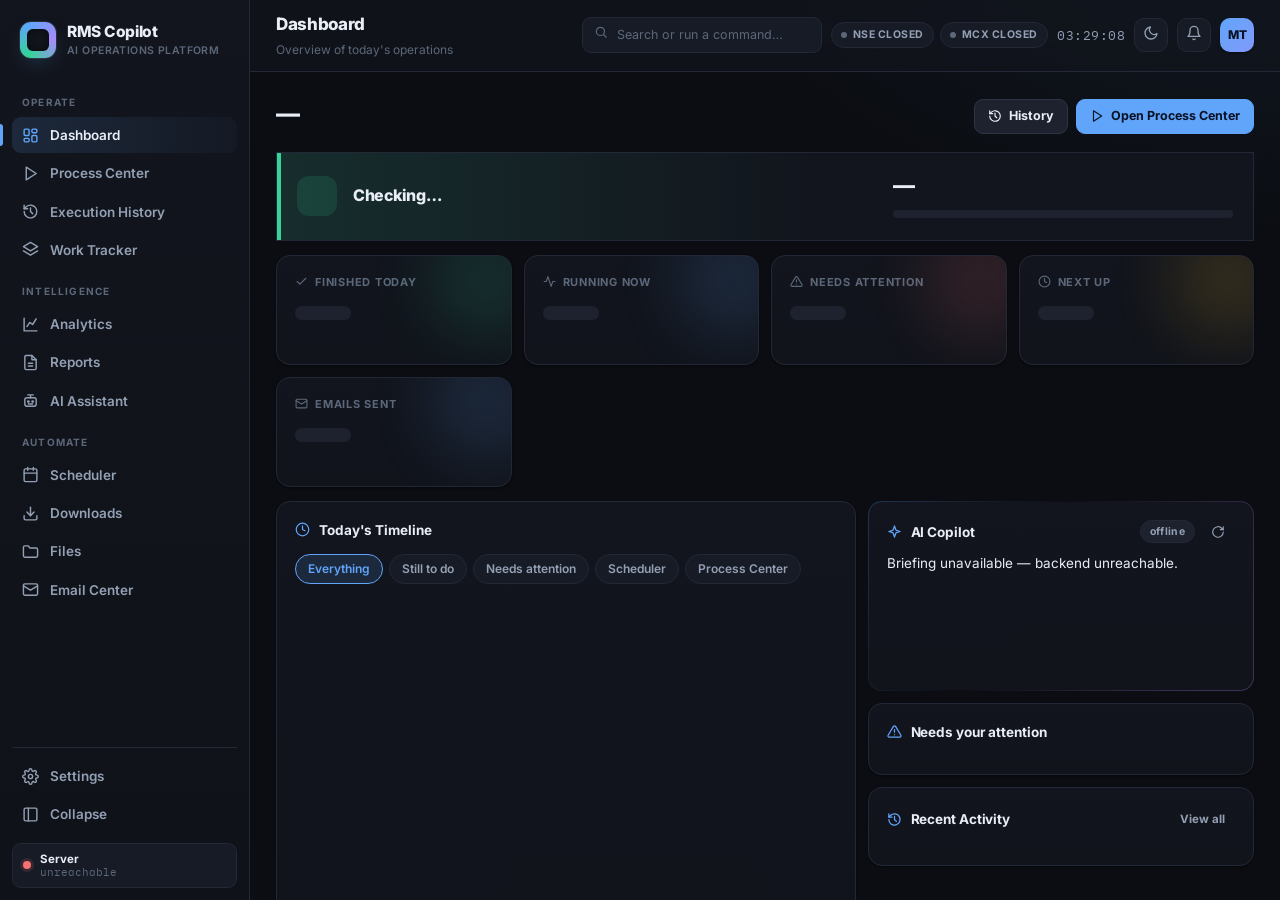
==== platform/index.html @ 3c9d3821 "work tracker fixes" ====
<!DOCTYPE html>
<html lang="en" data-theme="dark">
<head>
<meta charset="UTF-8">
<meta name="viewport" content="width=device-width, initial-scale=1.0">
<title>RMS Copilot — AI Operations Platform</title>
<link rel="icon" href="data:image/svg+xml,<svg xmlns='http://www.w3.org/2000/svg' viewBox='0 0 32 32'><rect width='32' height='32' rx='9' fill='%230b0d12'/><circle cx='16' cy='16' r='9' fill='none' stroke='%2360a5fa' stroke-width='3'/><circle cx='16' cy='16' r='3.5' fill='%2334d399'/></svg>">
<script>
/* Capture EVERY script error from the very first byte — page modules evaluate
   before app.js's handlers exist, so without this, a module that dies at
   parse/eval time fails silently and just "doesn't register". */
window.__jsErrors = [];
window.addEventListener("error", function (e) {
  try {
    window.__jsErrors.push(((e.filename || "").split("/").pop() || "inline") +
      ":" + (e.lineno || "?") + " — " + (e.message || "unknown error"));
  } catch (_) {}
}, true);

/* Apply saved appearance BEFORE first paint — no theme flash. */
(function(){
  try{
    var p = JSON.parse(localStorage.getItem('rms_ops_prefs')||'{}');
    var el = document.documentElement;
    el.dataset.theme = p.theme || 'dark';
    if(p.accent)  el.style.setProperty('--accent', p.accent);
    if(p.radius)  el.style.setProperty('--radius', p.radius+'px');
    if(p.fontSize)el.style.fontSize = p.fontSize+'px';
    if(p.compact) el.classList.add('compact');
    if(p.anim===false) el.classList.add('no-anim');
    if(p.sidebar==='rail') el.classList.add('rail');
  }catch(e){}
})();
</script>
<link rel="preconnect" href="https://fonts.googleapis.com">
<link href="https://fonts.googleapis.com/css2?family=IBM+Plex+Mono:wght@400;500;600&family=Inter:wght@400;500;600;700;800&display=swap" rel="stylesheet">
<link rel="stylesheet" href="/platform/css/tokens.css?v=5">
<link rel="stylesheet" href="/platform/css/app.css?v=5d">
<link rel="stylesheet" href="/platform/css/scheduler.css?v=6">
<link rel="stylesheet" href="/platform/css/tracker.css?v=8">
</head>
<body>
<div class="shell">

  <!-- ═══════════ SIDEBAR ═══════════ -->
  <aside class="side" id="sidebar">
    <div class="brand" data-action="go:dashboard" title="RMS Copilot">
      <div class="logo"><span></span></div>
      <div class="brand-text">
        <h1>RMS Copilot</h1>
        <p>AI Operations Platform</p>
      </div>
    </div>

    <nav class="nav">
      <div class="nav-sec">Operate</div>
      <a class="nav-item" data-route="dashboard" href="#/dashboard"><i data-icon="dashboard"></i><span>Dashboard</span></a>
      <a class="nav-item" data-route="process"   href="#/process"><i data-icon="play"></i><span>Process Center</span><em class="nav-live" id="navRunDot" hidden></em></a>
      <a class="nav-item" data-route="history"   href="#/history"><i data-icon="history"></i><span>Execution History</span></a>
      <a class="nav-item" data-route="tracker"   href="#/tracker"><i data-icon="layers"></i><span>Work Tracker</span></a>

      <div class="nav-sec">Intelligence</div>
      <a class="nav-item" data-route="analytics" href="#/analytics"><i data-icon="chart"></i><span>Analytics</span></a>
      <a class="nav-item" data-route="reports"   href="#/reports"><i data-icon="file"></i><span>Reports</span></a>
      <a class="nav-item" data-route="assistant" href="#/assistant"><i data-icon="bot"></i><span>AI Assistant</span></a>

      <div class="nav-sec">Automate</div>
      <a class="nav-item" data-route="scheduler" href="#/scheduler"><i data-icon="calendar"></i><span>Scheduler</span></a>
      <a class="nav-item" data-route="downloads" href="#/downloads"><i data-icon="download"></i><span>Downloads</span></a>
      <a class="nav-item" data-route="files"     href="#/files"><i data-icon="folder"></i><span>Files</span></a>
      <a class="nav-item" data-route="email"     href="#/email"><i data-icon="mail"></i><span>Email Center</span></a>
    </nav>

    <div class="side-foot">
      <a class="nav-item" data-route="settings" href="#/settings"><i data-icon="settings"></i><span>Settings</span></a>
      <button class="nav-item as-btn" id="railToggle" title="Collapse sidebar"><i data-icon="panel"></i><span>Collapse</span></button>
      <div class="server-pill" id="serverPill">
        <span class="dot ok" id="serverDot"></span>
        <span class="sp-text"><b>Server</b><small id="serverUp">connecting…</small></span>
      </div>
    </div>
  </aside>

  <!-- ═══════════ MAIN ═══════════ -->
  <main class="main">
    <header class="topbar">
      <div class="tb-left">
        <h2 id="topTitle">Dashboard</h2>
        <span class="crumb" id="topCrumb">Overview of today's operations</span>
      </div>
      <div class="tb-right">
        <button class="tb-search" id="searchBtn" title="Search (Ctrl+K)">
          <i data-icon="search"></i><span>Search or run a command…</span>
        </button>
        <div class="mkt" id="marketChips"></div>
        <span class="tb-clock mono" id="tbClock">--:--:--</span>
        <button class="tb-ic" id="themeBtn" title="Cycle theme"><i data-icon="moon"></i></button>
        <button class="tb-ic" id="bellBtn" title="Notifications"><i data-icon="bell"></i><b class="badge" id="bellBadge" hidden>0</b></button>
        <button class="avatar" id="userBtn" title="Account">MT</button>
      </div>
    </header>

    <div class="content" id="content">
      <section class="page" id="page-dashboard" hidden></section>
      <section class="page page-full" id="page-process" hidden></section>
      <section class="page" id="page-history" hidden></section>
      <section class="page" id="page-tracker" hidden></section>
      <section class="page" id="page-analytics" hidden></section>
      <section class="page" id="page-reports" hidden></section>
      <section class="page" id="page-assistant" hidden></section>
      <section class="page" id="page-scheduler" hidden></section>
      <section class="page" id="page-downloads" hidden></section>
      <section class="page" id="page-files" hidden></section>
      <section class="page" id="page-email" hidden></section>
      <section class="page" id="page-settings" hidden></section>
    </div>
  </main>
</div>

<!-- overlays -->
<div class="palette-wrap" id="paletteWrap" hidden>
  <div class="palette">
    <div class="pal-head"><i data-icon="search"></i><input id="palInput" placeholder="Search pages, actions, themes, logs…" autocomplete="off"><kbd>esc</kbd></div>
    <div class="pal-list" id="palList"></div>
    <div class="pal-foot"><span><kbd>↑↓</kbd> navigate</span><span><kbd>↵</kbd> select</span><span><kbd>esc</kbd> close</span></div>
  </div>
</div>
<div class="bell-menu" id="bellMenu" hidden></div>
<div class="user-menu" id="userMenu" hidden></div>
<div class="modal-wrap" id="modalRoot" hidden></div>
<div class="toasts" id="toasts"></div>

<script src="/platform/js/icons.js?v=5"></script>
<script src="/platform/js/theme.js?v=5"></script>
<script src="/platform/js/core.js?v=12"></script>
<script src="/platform/js/charts.js?v=5"></script>
<script src="/platform/js/pages/dashboard.js?v=9"></script>
<script src="/platform/js/pages/process.js?v=27"></script>
<script src="/platform/js/pages/history.js?v=5"></script>
<script src="/platform/js/pages/tracker.js?v=10"></script>
<script src="/platform/js/pages/analytics.js?v=5"></script>
<script src="/platform/js/pages/reports.js?v=5"></script>
<script src="/platform/js/pages/ask.js?v=6"></script>
<script src="/platform/js/pages/scheduler.js?v=18"></script>
<script src="/platform/js/pages/downloads.js?v=5"></script>
<script src="/platform/js/pages/files.js?v=5"></script>
<script src="/platform/js/pages/email.js?v=5"></script>
<script src="/platform/js/pages/settings.js?v=5"></script>
<script src="/platform/js/rms-busy.js?v=3"></script>
<script src="/platform/js/app.js?v=10"></script>
</body>
</html>
---- platform/css/tokens.css ----
/* ═══════════════════════════════════════════════════════════════════════════
   tokens.css — design tokens + the full theme engine.
   Every visual decision in the platform reads from these variables; themes are
   just alternative variable sets keyed off html[data-theme="…"]. The user's
   accent / radius / font-size overrides (Settings → Appearance) are applied as
   inline custom properties on <html>, which win over anything here.
   ═══════════════════════════════════════════════════════════════════════════ */

:root {
  /* type */
  --sans: 'Inter', -apple-system, BlinkMacSystemFont, 'Segoe UI', sans-serif;
  --mono: 'IBM Plex Mono', ui-monospace, 'Cascadia Mono', monospace;

  /* shape — --radius is user-tunable in Settings */
  --radius: 14px;
  --r-sm: calc(var(--radius) - 5px);
  --r-lg: calc(var(--radius) + 6px);

  /* motion */
  --ease: .18s cubic-bezier(.4, 0, .2, 1);
  --ease-slow: .34s cubic-bezier(.22, 1, .36, 1);

  /* status colors — stable across themes (semantic, not decorative) */
  --ok:   #34d399;
  --warn: #fbbf24;
  --err:  #f87171;
  --info: #60a5fa;

  /* ── DARK (default) ── */
  --bg: #0b0d12;
  --bg-glow-1: rgba(96,165,250,.07);
  --bg-glow-2: rgba(167,139,250,.05);
  --surface: #12151d;
  --surface-2: #171b25;
  --surface-3: #1d222e;
  --glass: rgba(18,21,29,.72);
  --line: #222836;
  --line-2: #2d3444;
  --text: #e9eef6;
  --text-2: #93a0b4;
  --text-3: #5c687a;
  --accent: #60a5fa;
  --accent-ink: #0a1226;
  --sh-1: 0 1px 2px rgba(0,0,0,.45);
  --sh-2: 0 6px 22px -6px rgba(0,0,0,.55);
  --sh-3: 0 22px 60px -14px rgba(0,0,0,.75);
}

html[data-theme="light"] {
  --bg: #f4f6fa;
  --bg-glow-1: rgba(59,130,246,.08);
  --bg-glow-2: rgba(139,92,246,.06);
  --surface: #ffffff;
  --surface-2: #f8fafd;
  --surface-3: #eef2f8;
  --glass: rgba(255,255,255,.78);
  --line: #e3e8f0;
  --line-2: #d3dae6;
  --text: #17202e;
  --text-2: #55637a;
  --text-3: #8b98ad;
  --accent: #2f6df6;
  --accent-ink: #ffffff;
  --sh-1: 0 1px 2px rgba(23,32,46,.06);
  --sh-2: 0 8px 24px -8px rgba(23,32,46,.14);
  --sh-3: 0 24px 60px -18px rgba(23,32,46,.22);
  --ok: #0ea371; --warn: #d97706; --err: #dc2626; --info: #2f6df6;
}

html[data-theme="amoled"] {
  --bg: #000000;
  --bg-glow-1: rgba(96,165,250,.05);
  --bg-glow-2: rgba(167,139,250,.04);
  --surface: #0a0b0e;
  --surface-2: #101218;
  --surface-3: #161923;
  --glass: rgba(8,9,12,.8);
  --line: #1c212c;
  --line-2: #29303e;
  --text: #edf1f8;
  --text-2: #8e9ab0;
  --text-3: #5a6578;
  --accent: #60a5fa;
  --accent-ink: #0a1226;
  --sh-1: 0 1px 2px rgba(0,0,0,.7);
  --sh-2: 0 8px 26px -8px rgba(0,0,0,.85);
  --sh-3: 0 26px 70px -16px rgba(0,0,0,.95);
}

html[data-theme="ocean"] {
  --bg: #06131d;
  --bg-glow-1: rgba(45,212,191,.09);
  --bg-glow-2: rgba(56,189,248,.07);
  --surface: #0b1d2a;
  --surface-2: #0f2434;
  --surface-3: #143047;
  --glass: rgba(9,26,38,.74);
  --line: #1b3347;
  --line-2: #25455e;
  --text: #e6f2f8;
  --text-2: #8fa9bc;
  --text-3: #5b7488;
  --accent: #2dd4bf;
  --accent-ink: #04201c;
  --sh-1: 0 1px 2px rgba(0,10,20,.5);
  --sh-2: 0 8px 26px -8px rgba(0,10,20,.6);
  --sh-3: 0 26px 66px -16px rgba(0,10,20,.8);
}

html[data-theme="emerald"] {
  --bg: #081410;
  --bg-glow-1: rgba(52,211,153,.09);
  --bg-glow-2: rgba(163,230,53,.05);
  --surface: #0d1f18;
  --surface-2: #11271e;
  --surface-3: #163227;
  --glass: rgba(10,26,20,.74);
  --line: #1c3529;
  --line-2: #274736;
  --text: #e8f6ee;
  --text-2: #91ab9d;
  --text-3: #5d7568;
  --accent: #34d399;
  --accent-ink: #032015;
  --sh-1: 0 1px 2px rgba(0,12,6,.5);
  --sh-2: 0 8px 26px -8px rgba(0,12,6,.6);
  --sh-3: 0 26px 66px -16px rgba(0,12,6,.8);
}

html[data-theme="purple"] {
  --bg: #0d0916;
  --bg-glow-1: rgba(167,139,250,.1);
  --bg-glow-2: rgba(236,72,153,.05);
  --surface: #151020;
  --surface-2: #1a1428;
  --surface-3: #221a35;
  --glass: rgba(19,14,30,.74);
  --line: #2a2140;
  --line-2: #382c55;
  --text: #efeaf8;
  --text-2: #a396c0;
  --text-3: #6d6288;
  --accent: #a78bfa;
  --accent-ink: #170b33;
  --sh-1: 0 1px 2px rgba(5,0,15,.5);
  --sh-2: 0 8px 26px -8px rgba(5,0,15,.65);
  --sh-3: 0 26px 66px -16px rgba(5,0,15,.85);
}

html[data-theme="contrast"] {
  --bg: #000000;
  --bg-glow-1: transparent;
  --bg-glow-2: transparent;
  --surface: #0a0a0a;
  --surface-2: #111111;
  --surface-3: #191919;
  --glass: rgba(0,0,0,.92);
  --line: #4a4a4a;
  --line-2: #6e6e6e;
  --text: #ffffff;
  --text-2: #d8d8d8;
  --text-3: #a8a8a8;
  --accent: #ffd60a;
  --accent-ink: #000000;
  --ok: #3dffa2; --warn: #ffd60a; --err: #ff5c5c; --info: #6cb8ff;
  --sh-1: none; --sh-2: none; --sh-3: none;
}

/* derived translucent tints — computed from whatever the active accent is */
:root, html[data-theme] {
  --accent-soft: color-mix(in srgb, var(--accent) 14%, transparent);
  --accent-soft-2: color-mix(in srgb, var(--accent) 26%, transparent);
  --ok-soft:   color-mix(in srgb, var(--ok) 13%, transparent);
  --warn-soft: color-mix(in srgb, var(--warn) 13%, transparent);
  --err-soft:  color-mix(in srgb, var(--err) 13%, transparent);
  --info-soft: color-mix(in srgb, var(--info) 13%, transparent);

  /* Scrollbar thumb — was --line-2 in every theme below (a subtle DIVIDER
     color, deliberately low-contrast against the background so borders
     don't shout). Reusing that same low-contrast value for the scrollbar
     THUMB — something a person needs to actually see and grab to scroll —
     made it nearly invisible on the dark themes especially. --text is the
     one color guaranteed to be clearly visible against its own theme's
     background (that's its whole job), so the thumb is now derived from
     that instead, at a real but not overpowering opacity, with a brighter
     hover state so it's obvious it's interactive. This single rule (later
     in the cascade, same specificity as the individual html[data-theme="x"]
     blocks above) overrides all seven of their old --scrollbar lines. */
  --scrollbar: color-mix(in srgb, var(--text) 38%, transparent);
  --scrollbar-hover: color-mix(in srgb, var(--text) 60%, transparent);
}
---- platform/css/app.css ----
/* ═══════════════════════════════════════════════════════════════════════════
   app.css — layout + every platform component.
   Reads only tokens from tokens.css. No page-specific hacks: pages compose
   these primitives (.card, .kpi, .badge, .btn, .tl-item, .hp-card, …).
   ═══════════════════════════════════════════════════════════════════════════ */

*, *::before, *::after { box-sizing: border-box; margin: 0; padding: 0; }
html { font-size: 14px; }
html, body { height: 100%; }
body {
  background: var(--bg);
  color: var(--text);
  font-family: var(--sans);
  line-height: 1.5;
  font-feature-settings: 'cv02','cv03','cv04','ss01';
  -webkit-font-smoothing: antialiased;
  text-rendering: optimizeLegibility;
  background-image:
    radial-gradient(1000px 560px at 100% -10%, var(--bg-glow-1), transparent 60%),
    radial-gradient(800px 560px at -8% 110%, var(--bg-glow-2), transparent 55%);
  background-attachment: fixed;
  overflow: hidden;
}
::selection { background: var(--accent-soft-2); }
/* Firefox — no equivalent to the ::-webkit-scrollbar-thumb hover trick below,
   so it gets the plain (non-hover) visible color throughout. */
* { scrollbar-color: var(--scrollbar) transparent; scrollbar-width: thin; }
::-webkit-scrollbar { width: 10px; height: 10px; }
::-webkit-scrollbar-track { background: transparent; }
::-webkit-scrollbar-thumb { background: var(--scrollbar); border-radius: 20px; border: 3px solid transparent; background-clip: content-box; }
::-webkit-scrollbar-thumb:hover { background: var(--scrollbar-hover); }
a { color: inherit; text-decoration: none; }
button { font: inherit; color: inherit; background: none; border: 0; cursor: pointer; }
input, select { font: inherit; color: inherit; }
kbd {
  font-family: var(--mono); font-size: 10.5px; color: var(--text-2);
  background: var(--surface-3); border: 1px solid var(--line-2); border-bottom-width: 2px;
  border-radius: 5px; padding: 1px 5px;
}
.mono { font-family: var(--mono); }
[hidden] { display: none !important; }

/* motion kill-switch (Settings → Animations OFF) */
html.no-anim *, html.no-anim *::before, html.no-anim *::after {
  animation: none !important; transition: none !important;
}

@keyframes fadeUp   { from { opacity: 0; transform: translateY(8px); } to { opacity: 1; transform: none; } }
@keyframes fadeIn   { from { opacity: 0; } to { opacity: 1; } }
@keyframes popIn    { from { opacity: 0; transform: scale(.97); } to { opacity: 1; transform: none; } }
@keyframes spin     { to { transform: rotate(360deg); } }
@keyframes pulse    { 0%,100% { opacity: 1; } 50% { opacity: .35; } }
@keyframes slideIn  { from { opacity: 0; transform: translateX(18px); } to { opacity: 1; transform: none; } }
@keyframes shimmer  { from { background-position: -400px 0; } to { background-position: 400px 0; } }

/* ═══ SHELL ═══ */
.shell { display: grid; grid-template-columns: 250px 1fr; height: 100vh; transition: grid-template-columns var(--ease-slow); }
html.rail .shell { grid-template-columns: 78px 1fr; }

/* ═══ SIDEBAR ═══ */
.side {
  display: flex; flex-direction: column; gap: 2px; padding: 16px 12px 12px;
  border-right: 1px solid var(--line);
  background: linear-gradient(180deg, var(--surface), color-mix(in srgb, var(--surface) 60%, var(--bg)));
  overflow: hidden auto; scrollbar-width: thin;
}
.brand { display: flex; align-items: center; gap: 11px; padding: 4px 8px 2px; margin-bottom: 18px; cursor: pointer; }
.logo {
  width: 36px; height: 36px; border-radius: 11px; flex: none; position: relative;
  background: conic-gradient(from 210deg, var(--ok), var(--accent), #a78bfa, var(--ok));
  box-shadow: 0 0 0 1px rgba(255,255,255,.09), 0 8px 20px -6px var(--accent-soft-2);
}
.logo span { position: absolute; inset: 7px; border-radius: 6px; background: var(--surface); box-shadow: inset 0 0 10px rgba(0,0,0,.55); }
.brand-text h1 { font-size: 15.5px; font-weight: 800; letter-spacing: -.3px; white-space: nowrap; }
.brand-text p { font-size: 10.5px; color: var(--text-3); font-weight: 600; letter-spacing: .04em; text-transform: uppercase; white-space: nowrap; }

.nav { display: flex; flex-direction: column; gap: 2px; flex: 1; }
.nav-sec {
  font-size: 10px; font-weight: 700; letter-spacing: .12em; text-transform: uppercase;
  color: var(--text-3); padding: 14px 10px 5px;
}
.nav-item {
  display: flex; align-items: center; gap: 11px; width: 100%;
  padding: 8px 10px; border-radius: var(--r-sm); color: var(--text-2);
  font-size: 13.5px; font-weight: 600; position: relative;
  transition: background var(--ease), color var(--ease);
  white-space: nowrap; text-align: left;
}
.nav-item:hover { background: var(--surface-3); color: var(--text); }
.nav-item.active {
  background: linear-gradient(90deg, var(--accent-soft), transparent 130%);
  color: var(--text);
}
.nav-item.active::before {
  content: ''; position: absolute; left: -12px; top: 20%; bottom: 20%; width: 3px;
  border-radius: 0 3px 3px 0; background: var(--accent);
}
.nav-item i { display: grid; place-items: center; flex: none; }
.nav-item i svg { width: 17px; height: 17px; stroke-width: 2; }
.nav-item.active i { color: var(--accent); }
.nav-item.soon { opacity: .48; }
.soon-chip {
  margin-left: auto; font-style: normal; font-size: 9px; font-weight: 700; letter-spacing: .06em;
  color: var(--text-3); border: 1px solid var(--line-2); border-radius: 20px; padding: 1px 7px;
}
.nav-live {
  margin-left: auto; width: 8px; height: 8px; border-radius: 50%;
  background: var(--ok); box-shadow: 0 0 0 3px var(--ok-soft); animation: pulse 1.6s infinite;
}
.side-foot { display: flex; flex-direction: column; gap: 2px; padding-top: 10px; border-top: 1px solid var(--line); }
.server-pill {
  display: flex; align-items: center; gap: 9px; margin-top: 8px;
  padding: 8px 10px; border-radius: var(--r-sm);
  background: var(--surface-2); border: 1px solid var(--line);
}
.server-pill .sp-text { display: flex; flex-direction: column; line-height: 1.25; }
.server-pill b { font-size: 11.5px; }
.server-pill small { font-size: 10.5px; color: var(--text-3); font-family: var(--mono); }

/* rail (collapsed) mode */
html.rail .brand-text, html.rail .nav-item span, html.rail .soon-chip,
html.rail .server-pill .sp-text, html.rail .nav-sec { display: none; }
html.rail .nav-item, html.rail .brand { justify-content: center; }
html.rail .nav-item { padding: 10px; }
html.rail .server-pill { justify-content: center; }
html.rail .nav-live { position: absolute; top: 6px; right: 6px; margin: 0; }

/* ═══ MAIN / TOPBAR ═══ */
.main { display: flex; flex-direction: column; min-width: 0; height: 100vh; }
.topbar {
  display: flex; align-items: center; justify-content: space-between; gap: 16px;
  padding: 12px 26px; border-bottom: 1px solid var(--line);
  background: var(--glass); backdrop-filter: blur(14px) saturate(1.3);
  position: relative; z-index: 30; flex: none;
}
.tb-left { min-width: 0; }
.tb-left h2 { font-size: 17px; font-weight: 800; letter-spacing: -.35px; }
.crumb { font-size: 12px; color: var(--text-3); }
.tb-right { display: flex; align-items: center; gap: 9px; }
.tb-search {
  display: flex; align-items: center; gap: 9px; min-width: 240px;
  padding: 7px 11px; border-radius: var(--r-sm);
  background: var(--surface-2); border: 1px solid var(--line);
  color: var(--text-3); font-size: 12.5px; transition: border-color var(--ease), box-shadow var(--ease);
}
.tb-search:hover { border-color: var(--line-2); }
.tb-search svg { width: 14px; height: 14px; }
.tb-search kbd { margin-left: auto; }
.tb-ic {
  position: relative; display: grid; place-items: center; width: 34px; height: 34px;
  border-radius: 10px; border: 1px solid var(--line); background: var(--surface-2);
  color: var(--text-2); transition: all var(--ease);
}
.tb-ic:hover { color: var(--text); border-color: var(--line-2); transform: translateY(-1px); }
.tb-ic svg { width: 16px; height: 16px; }
.tb-ic .badge {
  position: absolute; top: -5px; right: -5px; min-width: 16px; height: 16px;
  border-radius: 10px; background: var(--err); color: #fff;
  font-size: 9.5px; font-weight: 800; display: grid; place-items: center; padding: 0 4px;
}
.tb-clock { font-size: 12.5px; color: var(--text-2); letter-spacing: .04em; min-width: 64px; text-align: center; }
.avatar {
  width: 34px; height: 34px; border-radius: 10px; display: grid; place-items: center;
  font-size: 12px; font-weight: 800; color: var(--accent-ink);
  background: linear-gradient(135deg, var(--accent), color-mix(in srgb, var(--accent) 55%, #a78bfa));
  box-shadow: var(--sh-1); border: 0; cursor: pointer; font-family: inherit; padding: 0;
  transition: transform .15s var(--ease-slow);
}
.avatar:hover { transform: translateY(-1px); }
.mkt { display: flex; gap: 6px; }
.mkt-chip {
  display: flex; align-items: center; gap: 6px; font-size: 10.5px; font-weight: 700;
  letter-spacing: .05em; padding: 4px 9px; border-radius: 20px;
  border: 1px solid var(--line); background: var(--surface-2); color: var(--text-2);
}
.mkt-chip .dot { width: 6px; height: 6px; border-radius: 50%; }
.mkt-chip.open { border-color: color-mix(in srgb, var(--ok) 40%, transparent); color: var(--ok); background: var(--ok-soft); }
.mkt-chip.open .dot { background: var(--ok); animation: pulse 2s infinite; }
.mkt-chip.closed .dot { background: var(--text-3); }

/* ═══ CONTENT / PAGES ═══ */
.content { flex: 1; overflow: hidden auto; scroll-behavior: smooth; }
.page { max-width: 1480px; margin: 0 auto; padding: 24px 26px 60px; animation: fadeUp .3s var(--ease-slow) both; }
.page-full { max-width: none; padding: 0; height: 100%; display: flex; flex-direction: column; }
html.compact .page { padding: 14px 18px 40px; }

.dot { display: inline-block; width: 8px; height: 8px; border-radius: 50%; flex: none; }
.dot.ok { background: var(--ok); box-shadow: 0 0 0 3px var(--ok-soft); }
.dot.warn { background: var(--warn); box-shadow: 0 0 0 3px var(--warn-soft); }
.dot.err { background: var(--err); box-shadow: 0 0 0 3px var(--err-soft); }
.dot.off { background: var(--text-3); }
.dot.pulse { animation: pulse 1.5s infinite; }

/* ═══ CARDS ═══ */
.card {
  background: linear-gradient(180deg, var(--surface), color-mix(in srgb, var(--surface) 82%, var(--bg)));
  border: 1px solid var(--line); border-radius: var(--radius);
  box-shadow: var(--sh-1); padding: 18px;
  transition: border-color var(--ease), box-shadow var(--ease), transform var(--ease);
}
html.compact .card { padding: 12px; }
.card.hover:hover { border-color: var(--line-2); box-shadow: var(--sh-2); transform: translateY(-1px); }
.card-head { display: flex; align-items: center; justify-content: space-between; gap: 10px; margin-bottom: 14px; }
.card-title { display: flex; align-items: center; gap: 9px; font-size: 13.5px; font-weight: 700; letter-spacing: -.1px; }
.card-title svg { width: 15px; height: 15px; color: var(--accent); }
.card-sub { font-size: 11.5px; color: var(--text-3); }

/* section header inside pages */
.sec-head { display: flex; align-items: baseline; justify-content: space-between; gap: 10px; margin: 26px 2px 12px; }
.sec-head h3 { font-size: 14px; font-weight: 800; letter-spacing: -.2px; }
.sec-head span { font-size: 11.5px; color: var(--text-3); }

/* ═══ BUTTONS / BADGES ═══ */
.btn {
  display: inline-flex; align-items: center; gap: 7px;
  padding: 7px 13px; border-radius: var(--r-sm); font-size: 12.5px; font-weight: 700;
  border: 1px solid var(--line-2); background: var(--surface-3); color: var(--text);
  transition: all var(--ease);
}
.btn:hover { border-color: var(--accent); transform: translateY(-1px); box-shadow: var(--sh-1); }
.btn svg { width: 14px; height: 14px; }
.btn.primary { background: var(--accent); border-color: var(--accent); color: var(--accent-ink); }
.btn.primary:hover { filter: brightness(1.08); box-shadow: 0 6px 18px -6px var(--accent); }
.btn.ghost { background: transparent; border-color: transparent; color: var(--text-2); }
.btn.ghost:hover { color: var(--text); background: var(--surface-3); transform: none; box-shadow: none; }
.btn.sm { padding: 4px 9px; font-size: 11.5px; border-radius: 8px; }
.btn:disabled { opacity: .45; cursor: not-allowed; transform: none !important; }

.badge {
  display: inline-flex; align-items: center; gap: 5px;
  font-size: 10.5px; font-weight: 700; letter-spacing: .03em;
  padding: 2.5px 9px; border-radius: 20px; border: 1px solid transparent;
}
.badge.ok   { color: var(--ok);   background: var(--ok-soft);   border-color: color-mix(in srgb, var(--ok) 30%, transparent); }
.badge.err  { color: var(--err);  background: var(--err-soft);  border-color: color-mix(in srgb, var(--err) 30%, transparent); }
.badge.warn { color: var(--warn); background: var(--warn-soft); border-color: color-mix(in srgb, var(--warn) 30%, transparent); }
.badge.info { color: var(--info); background: var(--info-soft); border-color: color-mix(in srgb, var(--info) 30%, transparent); }
.badge.dim  { color: var(--text-2); background: var(--surface-3); border-color: var(--line); }

.spinner {
  width: 14px; height: 14px; border-radius: 50%; flex: none;
  border: 2px solid var(--accent-soft-2); border-top-color: var(--accent);
  animation: spin .7s linear infinite;
}

/* ═══ DASHBOARD PRIMITIVES ═══ */
.dash-greet { display: flex; align-items: flex-end; justify-content: space-between; gap: 14px; margin-bottom: 18px; }
.dash-greet h2 { font-size: 24px; font-weight: 800; letter-spacing: -.6px; }
.dash-greet .sub { color: var(--text-2); font-size: 13px; margin-top: 2px; }

.kpi-grid { display: grid; grid-template-columns: repeat(auto-fit, minmax(172px, 1fr)); gap: 12px; }
.kpi { position: relative; overflow: hidden; }
.kpi .k-label { display: flex; align-items: center; gap: 7px; font-size: 11px; font-weight: 700; letter-spacing: .07em; text-transform: uppercase; color: var(--text-3); }
.kpi .k-label svg { width: 13px; height: 13px; }
.kpi .k-value { font-size: 26px; font-weight: 800; letter-spacing: -.8px; margin-top: 7px; line-height: 1.1; font-variant-numeric: tabular-nums; }
.kpi .k-value small { font-size: 13px; font-weight: 600; color: var(--text-3); letter-spacing: 0; }
.kpi .k-foot { font-size: 11px; color: var(--text-3); margin-top: 5px; min-height: 15px; }
.kpi.accent-ok .k-value { color: var(--ok); }
.kpi.accent-err .k-value { color: var(--err); }
.kpi.accent-warn .k-value { color: var(--warn); }
.kpi .k-glow { position: absolute; top: -30px; right: -30px; width: 110px; height: 110px; border-radius: 50%; filter: blur(34px); opacity: .16; pointer-events: none; }

/* AI copilot card */
.ai-card {
  position: relative; border-radius: var(--radius); padding: 1px; overflow: hidden;
  background: linear-gradient(120deg, var(--accent-soft-2), transparent 40%, color-mix(in srgb, #a78bfa 30%, transparent) 90%);
}
.ai-inner {
  border-radius: calc(var(--radius) - 1px); height: 100%;
  background: linear-gradient(180deg, var(--surface), color-mix(in srgb, var(--surface) 82%, var(--bg)));
  padding: 18px;
}
.ai-text { font-size: 13.5px; line-height: 1.75; color: var(--text); white-space: pre-wrap; min-height: 108px; }
.ai-text .cursor { display: inline-block; width: 7px; height: 15px; background: var(--accent); vertical-align: -2px; animation: pulse 1s infinite; border-radius: 1px; }
.ai-meta { display: flex; align-items: center; gap: 8px; margin-top: 12px; font-size: 11px; color: var(--text-3); }

/* resource strip */
.res-strip { display: grid; grid-template-columns: repeat(auto-fit, minmax(180px, 1fr)); gap: 12px; }
.res { display: flex; flex-direction: column; gap: 8px; }
.res .r-top { display: flex; justify-content: space-between; align-items: center; font-size: 11.5px; color: var(--text-2); font-weight: 600; }
.res .r-top b { font-family: var(--mono); font-size: 12px; color: var(--text); }
.meter { height: 6px; border-radius: 6px; background: var(--surface-3); overflow: hidden; }
.meter i {
  display: block; height: 100%; border-radius: 6px; width: 0;
  background: linear-gradient(90deg, var(--accent), color-mix(in srgb, var(--accent) 60%, #a78bfa));
  transition: width .9s var(--ease-slow);
}
.meter.warn i { background: linear-gradient(90deg, var(--warn), #f97316); }
.meter.err i { background: linear-gradient(90deg, var(--err), #ef4444); }

/* dashboard 2-col zone */
.dash-cols { display: grid; grid-template-columns: 1.65fr 1fr; gap: 12px; align-items: start; }
@media (max-width: 1150px) { .dash-cols { grid-template-columns: 1fr; } }

/* timeline */
.tl { display: flex; flex-direction: column; max-height: 480px; overflow: auto; padding-right: 6px; }
.tl-item {
  display: grid; grid-template-columns: 52px 14px 1fr auto; gap: 10px; align-items: center;
  padding: 8px 6px; border-radius: var(--r-sm); position: relative;
  transition: background var(--ease);
}
.tl-item:hover { background: var(--surface-2); }
.tl-time { font-family: var(--mono); font-size: 11.5px; color: var(--text-3); text-align: right; }
.tl-rail { display: grid; place-items: center; position: relative; height: 100%; }
.tl-rail::before { content: ''; position: absolute; top: -10px; bottom: -10px; width: 2px; background: var(--line); }
.tl-item:first-child .tl-rail::before { top: 50%; }
.tl-item:last-child .tl-rail::before { bottom: 50%; }
.tl-dot { width: 9px; height: 9px; border-radius: 50%; background: var(--text-3); position: relative; z-index: 1; box-shadow: 0 0 0 3px var(--bg); }
.tl-item.completed .tl-dot { background: var(--ok); }
.tl-item.running .tl-dot { background: var(--info); box-shadow: 0 0 0 3px var(--info-soft); animation: pulse 1.4s infinite; }
.tl-item.due .tl-dot, .tl-item.overdue .tl-dot { background: var(--warn); box-shadow: 0 0 0 3px var(--warn-soft); animation: pulse 1.4s infinite; }
.tl-item.overdue .tl-dot { background: var(--err); box-shadow: 0 0 0 3px var(--err-soft); }
.tl-main { display: flex; align-items: center; gap: 9px; min-width: 0; }
.tl-id { font-family: var(--mono); font-size: 11px; font-weight: 700; color: var(--text); background: var(--surface-3); border: 1px solid var(--line); padding: 1.5px 7px; border-radius: 6px; flex: none; }
.tl-name { font-size: 12.5px; color: var(--text-2); overflow: hidden; text-overflow: ellipsis; white-space: nowrap; }
.tl-now {
  display: flex; align-items: center; gap: 10px; margin: 2px 0;
  font-size: 10px; font-weight: 800; letter-spacing: .1em; color: var(--accent);
}
.tl-now::before, .tl-now::after { content: ''; flex: 1; height: 1px; background: linear-gradient(90deg, transparent, var(--accent-soft-2)); }
.tl-now::after { background: linear-gradient(90deg, var(--accent-soft-2), transparent); }

/* health grid */
.hp-grid { display: grid; grid-template-columns: 1fr 1fr; gap: 9px; }
.hp-card {
  display: flex; align-items: center; gap: 10px; padding: 11px 12px;
  border: 1px solid var(--line); border-radius: var(--r-sm); background: var(--surface-2);
  transition: border-color var(--ease);
}
.hp-card:hover { border-color: var(--line-2); }
.hp-card .hp-ic { display: grid; place-items: center; width: 30px; height: 30px; border-radius: 9px; background: var(--surface-3); color: var(--text-2); flex: none; }
.hp-card .hp-ic svg { width: 15px; height: 15px; }
.hp-card.up .hp-ic { color: var(--ok); background: var(--ok-soft); }
.hp-card.down .hp-ic { color: var(--err); background: var(--err-soft); }
.hp-body { min-width: 0; flex: 1; }
.hp-body b { display: block; font-size: 12px; letter-spacing: -.1px; }
.hp-body small { font-size: 10.5px; color: var(--text-3); font-family: var(--mono); }
.hp-state { font-size: 9.5px; font-weight: 800; letter-spacing: .08em; }
.hp-card.up .hp-state { color: var(--ok); }
.hp-card.down .hp-state { color: var(--err); }

/* activity feed */
.feed { display: flex; flex-direction: column; }
.feed-item {
  display: grid; grid-template-columns: 26px 1fr auto auto; gap: 10px; align-items: center;
  padding: 9px 8px; border-radius: var(--r-sm); transition: background var(--ease); cursor: pointer;
}
.feed-item:hover { background: var(--surface-2); }
.feed-ic { display: grid; place-items: center; width: 24px; height: 24px; border-radius: 8px; }
.feed-ic svg { width: 13px; height: 13px; }
.feed-ic.ok { color: var(--ok); background: var(--ok-soft); }
.feed-ic.failed { color: var(--err); background: var(--err-soft); }
.feed-ic.stopped { color: var(--warn); background: var(--warn-soft); }
.feed-ic.unknown { color: var(--text-3); background: var(--surface-3); }
.feed-main { min-width: 0; }
.feed-main b { display: block; font-size: 12.5px; overflow: hidden; text-overflow: ellipsis; white-space: nowrap; }
.feed-main small { font-size: 11px; color: var(--text-3); }
.feed-time { font-family: var(--mono); font-size: 11px; color: var(--text-3); }

/* donut + ring */
.ring-wrap { display: flex; align-items: center; gap: 14px; }
.ring { transform: rotate(-90deg); }
.ring .bgc { stroke: var(--surface-3); }
.ring .fgc { stroke: var(--accent); stroke-linecap: round; transition: stroke-dashoffset 1s var(--ease-slow); }

/* skeleton shimmer for loading states */
.skel {
  border-radius: 8px; min-height: 14px;
  background: linear-gradient(90deg, var(--surface-3) 25%, var(--surface-2) 37%, var(--surface-3) 63%);
  background-size: 400px 100%; animation: shimmer 1.4s infinite linear;
}

/* ═══ PROCESS CENTER ═══ */
.pc-bar {
  display: flex; align-items: center; justify-content: space-between; gap: 12px;
  padding: 10px 18px; border-bottom: 1px solid var(--line); background: var(--glass);
  backdrop-filter: blur(10px); flex: none;
}
.pc-bar .l { display: flex; align-items: center; gap: 10px; font-size: 13px; font-weight: 700; }
.pc-bar .l svg { width: 15px; height: 15px; color: var(--accent); }
.pc-bar .l small { color: var(--text-3); font-weight: 500; }
.pc-frame { flex: 1; border: 0; width: 100%; background: transparent; }
/* every button in the Process Center bar has a visible boundary, so its size can be seen */
.pc-bar .btn, .pc-bar .btn.ghost { border: 1px solid var(--line-2); background: var(--surface-3); }
.pc-bar .btn.primary { border-color: var(--accent); background: var(--accent); }
.pc-bar .btn:hover { border-color: var(--accent); }
/* TCS BANCS status chip */
.pc-tcs { display: inline-flex; align-items: center; gap: 8px; border-radius: 999px !important; padding: 5px 13px !important; border-width: 1.5px !important; }
.pc-tcs .dot { width: 9px; height: 9px; border-radius: 50%; background: var(--text-3); flex: none; }
.pc-tcs .lbl { opacity: .75; font-weight: 600; }
.pc-tcs[data-state="free"] { border-color: var(--ok) !important; background: rgba(52,211,153,.10) !important; }
.pc-tcs[data-state="free"] .dot { background: var(--ok); }
.pc-tcs[data-state="busy"] { border-color: var(--warn) !important; background: rgba(251,191,36,.12) !important; }
.pc-tcs[data-state="busy"] .dot { background: var(--warn); animation: pcTcsPulse 1.2s ease-in-out infinite; }
.pc-tcs[data-state="clash"] { border-color: var(--err) !important; background: rgba(248,113,113,.12) !important; }
.pc-tcs[data-state="clash"] .dot { background: var(--err); animation: pcTcsPulse .8s ease-in-out infinite; }
@keyframes pcTcsPulse { 50% { opacity: .35; } }

/* ═══ HISTORY ═══ */
.filters { display: flex; flex-wrap: wrap; gap: 8px; align-items: center; }
.filters .spacer { flex: 1; }
.f-select, .f-input {
  background: var(--surface-2); border: 1px solid var(--line); border-radius: var(--r-sm);
  color: var(--text); font-size: 12.5px; padding: 7px 10px; outline: none;
  transition: border-color var(--ease);
}
.f-select:focus, .f-input:focus { border-color: var(--accent); }
.f-input { min-width: 200px; }
.seg { display: inline-flex; background: var(--surface-2); border: 1px solid var(--line); border-radius: var(--r-sm); padding: 2px; }
.seg button { padding: 5px 12px; border-radius: calc(var(--r-sm) - 3px); font-size: 12px; font-weight: 600; color: var(--text-2); }
.seg button.on { background: var(--surface-3); color: var(--text); box-shadow: var(--sh-1); }

.htable { width: 100%; border-collapse: collapse; }
.htable th {
  text-align: left; font-size: 10.5px; font-weight: 700; letter-spacing: .08em; text-transform: uppercase;
  color: var(--text-3); padding: 8px 10px; border-bottom: 1px solid var(--line); position: sticky; top: 0;
  background: var(--surface); z-index: 2;
}
.htable td { padding: 9px 10px; border-bottom: 1px solid var(--line); font-size: 12.5px; }
.htable tbody tr { cursor: pointer; transition: background var(--ease); }
.htable tbody tr:hover { background: var(--surface-2); }
.htable .mono { font-size: 11.5px; }

.bars { display: flex; align-items: flex-end; gap: 6px; height: 64px; }
.bars .bcol { flex: 1; display: flex; flex-direction: column; justify-content: flex-end; gap: 2px; align-items: stretch; }
.bars .b-ok { background: var(--ok); border-radius: 3px 3px 0 0; opacity: .85; min-height: 2px; transition: height .7s var(--ease-slow); }
.bars .b-err { background: var(--err); border-radius: 3px; opacity: .85; min-height: 0; }
.bars-lbl { display: flex; gap: 6px; margin-top: 6px; }
.bars-lbl span { flex: 1; text-align: center; font-size: 9.5px; color: var(--text-3); font-family: var(--mono); }

/* ═══ SETTINGS ═══ */
.set-grid { display: grid; grid-template-columns: repeat(auto-fit, minmax(340px, 1fr)); gap: 12px; align-items: start; }
.theme-gallery { display: grid; grid-template-columns: repeat(auto-fill, minmax(96px, 1fr)); gap: 9px; }
.theme-tile {
  border: 2px solid var(--line); border-radius: 12px; padding: 7px; cursor: pointer;
  transition: border-color var(--ease), transform var(--ease); background: var(--surface-2);
}
.theme-tile:hover { transform: translateY(-2px); }
.theme-tile.on { border-color: var(--accent); }
.theme-swatch { height: 44px; border-radius: 8px; position: relative; overflow: hidden; border: 1px solid rgba(255,255,255,.08); }
.theme-swatch::after { content: ''; position: absolute; left: 7px; top: 7px; right: 40%; height: 7px; border-radius: 4px; background: rgba(255,255,255,.25); }
.theme-swatch i { position: absolute; right: 7px; bottom: 7px; width: 14px; height: 14px; border-radius: 50%; }
.theme-tile b { display: block; text-align: center; font-size: 10.5px; margin-top: 6px; color: var(--text-2); font-weight: 700; }
.theme-tile.on b { color: var(--text); }

.accent-row { display: flex; gap: 8px; flex-wrap: wrap; align-items: center; }
.acc-dot { width: 26px; height: 26px; border-radius: 50%; border: 2px solid transparent; cursor: pointer; transition: transform var(--ease); }
.acc-dot:hover { transform: scale(1.15); }
.acc-dot.on { border-color: var(--text); box-shadow: 0 0 0 3px var(--accent-soft-2); }

.set-row { display: flex; align-items: center; justify-content: space-between; gap: 12px; padding: 11px 2px; border-bottom: 1px solid var(--line); }
.set-row:last-child { border-bottom: 0; }
.set-row .s-l b { display: block; font-size: 13px; }
.set-row .s-l small { font-size: 11.5px; color: var(--text-3); }
.switch { position: relative; width: 38px; height: 22px; border-radius: 20px; background: var(--surface-3); border: 1px solid var(--line-2); transition: background var(--ease); flex: none; }
.switch::after { content: ''; position: absolute; top: 2px; left: 2px; width: 16px; height: 16px; border-radius: 50%; background: var(--text-2); transition: all var(--ease); }
.switch.on { background: var(--accent); border-color: var(--accent); }
.switch.on::after { left: 18px; background: var(--accent-ink); }
input[type="range"].slider { accent-color: var(--accent); width: 150px; }

/* ═══ COMMAND PALETTE ═══ */
.palette-wrap {
  position: fixed; inset: 0; z-index: 200; display: flex; justify-content: center;
  padding-top: 12vh; background: color-mix(in srgb, var(--bg) 55%, transparent);
  backdrop-filter: blur(6px); animation: fadeIn .14s both;
}
.palette {
  width: min(620px, 92vw); height: fit-content; max-height: 62vh; display: flex; flex-direction: column;
  background: var(--glass); backdrop-filter: blur(22px) saturate(1.4);
  border: 1px solid var(--line-2); border-radius: var(--r-lg); box-shadow: var(--sh-3);
  overflow: hidden; animation: popIn .16s var(--ease-slow) both;
}
.pal-head { display: flex; align-items: center; gap: 11px; padding: 14px 16px; border-bottom: 1px solid var(--line); }
.pal-head svg { width: 16px; height: 16px; color: var(--text-3); flex: none; }
.pal-head input { flex: 1; background: none; border: 0; outline: none; font-size: 14.5px; color: var(--text); }
.pal-head input::placeholder { color: var(--text-3); }
.pal-list { overflow: auto; padding: 7px; }
.pal-sec { font-size: 10px; font-weight: 800; letter-spacing: .1em; text-transform: uppercase; color: var(--text-3); padding: 9px 10px 4px; }
.pal-item {
  display: flex; align-items: center; gap: 11px; padding: 9px 10px; border-radius: var(--r-sm);
  cursor: pointer; font-size: 13px;
}
.pal-item svg { width: 15px; height: 15px; color: var(--text-3); flex: none; }
.pal-item small { margin-left: auto; color: var(--text-3); font-size: 11px; font-family: var(--mono); }
.pal-item.sel { background: var(--accent-soft); }
.pal-item.sel svg { color: var(--accent); }
.pal-empty { padding: 26px; text-align: center; color: var(--text-3); font-size: 13px; }
.pal-foot { display: flex; gap: 16px; padding: 9px 16px; border-top: 1px solid var(--line); font-size: 10.5px; color: var(--text-3); }

/* ═══ BELL MENU ═══ */
.bell-menu {
  position: fixed; top: 60px; right: 88px; z-index: 150; width: 340px; max-height: 62vh;
  display: flex; flex-direction: column;
  background: var(--glass); backdrop-filter: blur(20px) saturate(1.4);
  border: 1px solid var(--line-2); border-radius: var(--radius); box-shadow: var(--sh-3);
  overflow: hidden; animation: popIn .15s var(--ease-slow) both;
}
.bm-head { display: flex; align-items: center; justify-content: space-between; padding: 12px 14px; border-bottom: 1px solid var(--line); font-size: 13px; font-weight: 800; }
.bm-list { overflow: auto; padding: 6px; }
.bm-item { display: grid; grid-template-columns: 24px 1fr auto; gap: 10px; padding: 9px 8px; border-radius: var(--r-sm); align-items: start; }
.bm-item:hover { background: var(--surface-2); }
.bm-item b { font-size: 12.5px; display: block; }
.bm-item small { font-size: 11px; color: var(--text-3); }
.bm-empty { padding: 30px; text-align: center; color: var(--text-3); font-size: 12.5px; }

.user-menu {
  position: fixed; top: 60px; right: 24px; z-index: 150; width: 240px;
  background: var(--glass); backdrop-filter: blur(20px) saturate(1.4);
  border: 1px solid var(--line-2); border-radius: var(--radius); box-shadow: var(--sh-3);
  overflow: hidden; animation: popIn .15s var(--ease-slow) both;
}
.um-head { padding: 14px; border-bottom: 1px solid var(--line); }
.um-name { font-size: 13.5px; font-weight: 800; display: block; }
.um-id { font-size: 11.5px; color: var(--text-3); font-family: var(--mono, monospace); }
.um-body { padding: 8px; }
.um-signout {
  width: 100%; text-align: left; padding: 9px 10px; border-radius: var(--r-sm);
  background: transparent; border: 0; color: var(--danger, #f87171); font-size: 12.5px;
  font-weight: 700; cursor: pointer; font-family: inherit;
}
.um-signout:hover { background: var(--surface-2); }
.um-note { padding: 12px 14px; font-size: 12px; color: var(--text-3); }

/* ═══ MODAL ═══ */
.modal-wrap {
  position: fixed; inset: 0; z-index: 180; display: grid; place-items: center;
  background: color-mix(in srgb, var(--bg) 60%, transparent); backdrop-filter: blur(6px);
  animation: fadeIn .15s both; padding: 24px;
}
.modal {
  width: min(980px, 94vw); max-height: 88vh; display: flex; flex-direction: column;
  background: var(--surface); border: 1px solid var(--line-2); border-radius: var(--r-lg);
  box-shadow: var(--sh-3); overflow: hidden; animation: popIn .18s var(--ease-slow) both;
}
.modal-head { display: flex; align-items: center; gap: 10px; padding: 14px 18px; border-bottom: 1px solid var(--line); }
/* the leading icon passed via RMS.modal({icon}) — without an explicit size an
   SVG with only a viewBox expands to full container width (the "giant icon"
   bug seen on file-preview / log-viewer modals) */
.modal-head > svg { width: 16px; height: 16px; color: var(--accent); flex: none; }
.modal-head h3 { font-size: 14px; font-weight: 800; flex: 1; min-width: 0; overflow: hidden; text-overflow: ellipsis; white-space: nowrap; }
.modal-body { overflow: auto; padding: 16px 18px; }
.modal-x { display: grid; place-items: center; width: 30px; height: 30px; border-radius: 9px; color: var(--text-2); }
.modal-x:hover { background: var(--surface-3); color: var(--text); }
.modal-x svg { width: 15px; height: 15px; }

/* log viewer */
.logv-tools { display: flex; gap: 8px; align-items: center; padding: 10px 18px; border-bottom: 1px solid var(--line); background: var(--surface-2); }
.logv {
  font-family: var(--mono); font-size: 12px; line-height: 1.7; white-space: pre-wrap;
  word-break: break-word; padding: 14px 18px; overflow: auto; flex: 1; background: var(--surface-2);
}
.logv .l-ok { color: var(--ok); }
.logv .l-err { color: var(--err); }
.logv .l-warn { color: var(--warn); }
.logv .l-tag { color: #a78bfa; }
.logv mark { background: var(--warn-soft); color: var(--warn); border-radius: 3px; padding: 0 2px; }

/* ═══ TOASTS ═══ */
.toasts { position: fixed; right: 18px; bottom: 18px; z-index: 300; display: flex; flex-direction: column; gap: 9px; max-width: 380px; }
.toast {
  display: flex; gap: 11px; align-items: flex-start; padding: 12px 14px;
  background: var(--glass); backdrop-filter: blur(18px) saturate(1.4);
  border: 1px solid var(--line-2); border-radius: var(--radius); box-shadow: var(--sh-2);
  animation: slideIn .22s var(--ease-slow) both; cursor: pointer;
}
.toast svg { width: 16px; height: 16px; flex: none; margin-top: 1px; }
.toast.ok svg { color: var(--ok); } .toast.err svg { color: var(--err); }
.toast.warn svg { color: var(--warn); } .toast.info svg { color: var(--info); }
.toast b { display: block; font-size: 12.5px; }
.toast small { font-size: 11.5px; color: var(--text-2); }
.toast.leaving { opacity: 0; transform: translateX(20px); transition: all .25s; }

/* ═══ PHASE 2 — AI ASSISTANT ═══ */
.chat-wrap { display: grid; grid-template-rows: 1fr auto; height: calc(100vh - 170px); min-height: 420px; }
.chat-thread { overflow-y: auto; padding: 6px 4px 16px; display: flex; flex-direction: column; gap: 14px; }
.msg { display: flex; gap: 11px; max-width: 88%; animation: fadeUp .25s var(--ease-slow) both; }
.msg.user { align-self: flex-end; flex-direction: row-reverse; }
.msg-av { width: 30px; height: 30px; border-radius: 9px; flex: none; display: grid; place-items: center; font-size: 11px; font-weight: 800; }
.msg.ai .msg-av { background: linear-gradient(135deg, var(--accent), #a78bfa); color: var(--accent-ink); }
.msg.user .msg-av { background: var(--surface-3); color: var(--text-2); }
.msg-body { background: var(--surface-2); border: 1px solid var(--line); border-radius: var(--radius); padding: 11px 14px; font-size: 13.5px; line-height: 1.7; white-space: pre-wrap; word-break: break-word; }
.msg.user .msg-body { background: var(--accent-soft); border-color: var(--accent-soft-2); }
.msg-meta { font-size: 10px; color: var(--text-3); margin-top: 5px; display: flex; gap: 8px; align-items: center; }
.chat-quick { display: flex; gap: 7px; flex-wrap: wrap; padding: 10px 2px; }
.chip {
  display: inline-flex; align-items: center; gap: 6px; font-size: 11.5px; font-weight: 600;
  color: var(--text-2); background: var(--surface-2); border: 1px solid var(--line);
  border-radius: 20px; padding: 5px 12px; cursor: pointer; transition: all var(--ease);
}
.chip:hover { color: var(--text); border-color: var(--accent); transform: translateY(-1px); }
.chip svg { width: 12px; height: 12px; }
.chip.on { background: var(--accent-soft); border-color: var(--accent); color: var(--text); }
.chat-input { display: flex; gap: 9px; align-items: flex-end; padding: 12px; background: var(--surface); border: 1px solid var(--line-2); border-radius: var(--r-lg); box-shadow: var(--sh-2); }
.chat-input textarea {
  flex: 1; background: none; border: 0; outline: none; resize: none; color: var(--text);
  font: inherit; font-size: 13.5px; max-height: 130px; line-height: 1.5;
}
.chat-input textarea::placeholder { color: var(--text-3); }

/* ═══ PHASE 2 — SCHEDULER ═══ */
.sched-grid { position: relative; border-left: 2px solid var(--line); margin-left: 52px; }
.sched-hour { position: relative; height: 56px; border-bottom: 1px dashed var(--line); }
.sched-hour > span { position: absolute; left: -50px; top: -8px; font-family: var(--mono); font-size: 10.5px; color: var(--text-3); }
.sched-slot {
  position: absolute; left: 10px; right: 10px; display: flex; align-items: center; gap: 8px;
  padding: 3px 10px; border-radius: 8px; border: 1px solid var(--line-2);
  background: var(--surface-2); font-size: 11.5px; cursor: default; z-index: 2;
  box-shadow: var(--sh-1); overflow: hidden; white-space: nowrap;
}
.sched-slot b { font-family: var(--mono); font-size: 10.5px; }
.sched-slot.completed { border-color: color-mix(in srgb, var(--ok) 45%, transparent); background: var(--ok-soft); }
.sched-slot.running { border-color: color-mix(in srgb, var(--info) 45%, transparent); background: var(--info-soft); }
.sched-slot.due, .sched-slot.overdue { border-color: color-mix(in srgb, var(--warn) 50%, transparent); background: var(--warn-soft); animation: pulse 1.6s infinite; }
.sched-slot.overdue { border-color: color-mix(in srgb, var(--err) 50%, transparent); background: var(--err-soft); animation: none; }
.sched-now { position: absolute; left: 0; right: 0; height: 2px; background: var(--accent); z-index: 3; box-shadow: 0 0 8px var(--accent); }
.sched-now::before { content: 'NOW'; position: absolute; left: -46px; top: -8px; font-size: 9px; font-weight: 800; letter-spacing: .08em; color: var(--accent); font-family: var(--mono); }

/* ═══ PHASE 2 — FILES / DOWNLOADS ═══ */
.fx-crumbs { display: flex; align-items: center; gap: 5px; font-size: 12.5px; flex-wrap: wrap; }
.fx-crumbs a { color: var(--accent); cursor: pointer; font-weight: 600; }
.fx-crumbs span.sep { color: var(--text-3); }
.fx-row td:first-child { display: flex; align-items: center; gap: 9px; }
.fx-ic { display: grid; place-items: center; width: 26px; height: 26px; border-radius: 7px; background: var(--surface-3); color: var(--text-2); flex: none; }
.fx-ic svg { width: 13px; height: 13px; }
.fx-ic.dir { color: var(--warn); background: var(--warn-soft); }
.root-chips { display: flex; gap: 7px; flex-wrap: wrap; }

/* ═══ PHASE 2 — REPORTS ═══ */
.rep-grid { display: grid; grid-template-columns: repeat(auto-fill, minmax(300px, 1fr)); gap: 12px; }
.rep-card h4 { font-size: 14px; font-weight: 800; letter-spacing: -.2px; margin-bottom: 4px; display: flex; gap: 8px; align-items: center; }
.rep-card h4 svg { width: 15px; height: 15px; color: var(--accent); }
.rep-card p { font-size: 12px; color: var(--text-3); line-height: 1.55; margin-bottom: 13px; }
.rep-actions { display: flex; gap: 7px; }

/* ═══ RESPONSIVE ═══ */
@media (max-width: 1000px) {
  .shell { grid-template-columns: 78px 1fr; }
  .brand-text, .nav-item span, .soon-chip, .server-pill .sp-text, .nav-sec { display: none; }
  .nav-item, .brand { justify-content: center; }
  .tb-search { min-width: 0; } .tb-search span { display: none; }
  .mkt { display: none; } .tb-clock { display: none; }
}
@media (max-width: 720px) {
  .kpi-grid { grid-template-columns: repeat(2, 1fr); }
  .hp-grid { grid-template-columns: 1fr; }
  .page { padding: 14px 12px 50px; }
  .bell-menu { right: 12px; left: 12px; width: auto; }
}

/* ═══ DASHBOARD v2 (enterprise layout) ═══ */
.d-banner {
  display: grid; grid-template-columns: auto 1fr minmax(240px, 340px); gap: 16px; align-items: center;
  padding: 16px 20px; margin-bottom: 14px; border-radius: var(--r); border: 1px solid var(--line);
  background: var(--surface); position: relative; overflow: hidden;
}
.d-banner::before { content: ''; position: absolute; inset: 0 auto 0 0; width: 4px; background: var(--ok); }
.d-banner.warn::before { background: var(--warn); }
.d-banner.err::before { background: var(--err); }
.d-banner.ok { background: linear-gradient(90deg, var(--ok-soft), transparent 55%), var(--surface); }
.d-banner.warn { background: linear-gradient(90deg, var(--warn-soft), transparent 55%), var(--surface); }
.d-banner.err { background: linear-gradient(90deg, var(--err-soft), transparent 55%), var(--surface); }
.d-b-ic { display: grid; place-items: center; width: 40px; height: 40px; border-radius: 12px; color: var(--ok); background: var(--ok-soft); }
.d-banner.warn .d-b-ic { color: var(--warn); background: var(--warn-soft); }
.d-banner.err .d-b-ic { color: var(--err); background: var(--err-soft); }
.d-b-ic svg { width: 20px; height: 20px; }
.d-b-txt b { display: block; font-size: 16px; font-weight: 800; letter-spacing: -.3px; }
.d-b-txt small { display: block; margin-top: 3px; font-size: 12.5px; color: var(--text-2); }
.d-b-num { font-size: 22px; font-weight: 800; letter-spacing: -.5px; font-variant-numeric: tabular-nums; }
.d-b-num small { font-size: 12.5px; font-weight: 600; color: var(--text-3); letter-spacing: 0; }
.d-b-bar { height: 8px; border-radius: 99px; background: var(--surface-3); margin: 8px 0 6px; overflow: hidden; }
.d-b-bar i { display: block; height: 100%; border-radius: 99px; background: linear-gradient(90deg, var(--ok), color-mix(in srgb, var(--ok) 60%, var(--accent))); transition: width .9s var(--ease-slow); }
.d-b-prog small { font-size: 11px; color: var(--text-3); }
@media (max-width: 900px) { .d-banner { grid-template-columns: auto 1fr; } .d-b-prog { grid-column: 1 / -1; } }

.d-kpis { grid-template-columns: repeat(auto-fit, minmax(210px, 1fr)); }

/* equal-height two-column zone: the right column decides the height, the timeline scrolls inside it */
.dash-cols.eq { align-items: stretch; grid-template-columns: 1.5fr 1fr; }
.tl-card { display: flex; flex-direction: column; min-height: 560px; }
.tl-body { position: relative; flex: 1; min-height: 0; }
.tl-body .tl { position: absolute; inset: 0; max-height: none; overflow-y: auto; }
.d-side { display: flex; flex-direction: column; gap: 12px; min-width: 0; }
.dash-cols.sys { align-items: stretch; grid-template-columns: 1.5fr 1fr; }
.hp-grid.hp-4 { grid-template-columns: repeat(2, 1fr); }
@media (min-width: 1500px) { .hp-grid.hp-4 { grid-template-columns: repeat(2, 1fr); } }
.res-strip.res-col { grid-template-columns: 1fr; }
@media (max-width: 1150px) { .dash-cols.eq, .dash-cols.sys { grid-template-columns: 1fr; } .tl-card { min-height: 420px; } }

.d-chips { display: flex; flex-wrap: wrap; gap: 6px; margin: 0 0 10px; }
.d-chips .chip {
  padding: 5px 12px; border-radius: 99px; font-size: 12px; font-weight: 600; color: var(--text-2);
  background: var(--surface-2); border: 1px solid var(--line); cursor: pointer; transition: all var(--ease);
}
.d-chips .chip:hover { border-color: var(--line-2); color: var(--text); }
.d-chips .chip.on { background: var(--accent-soft); border-color: var(--accent); color: var(--accent); }

.tl-item { grid-template-columns: 52px 14px 1fr auto auto; }
.tl-name2 { display: flex; flex-direction: column; min-width: 0; }
.tl-name2 b { font-size: 13px; font-weight: 650; overflow: hidden; text-overflow: ellipsis; white-space: nowrap; }
.tl-name2 small { font-size: 11px; color: var(--text-3); font-family: var(--mono); overflow: hidden; text-overflow: ellipsis; white-space: nowrap; }
.tl-item.failed .tl-dot, .tl-item.missed .tl-dot { background: var(--err); box-shadow: 0 0 0 3px var(--err-soft); }
.tl-item.waiting .tl-dot { background: var(--warn); }
.src-tag { font-size: 10px; font-weight: 700; letter-spacing: .04em; padding: 2px 8px; border-radius: 6px; border: 1px solid var(--line); color: var(--text-3); white-space: nowrap; }
.src-tag.sched { color: var(--info); border-color: color-mix(in srgb, var(--info) 35%, transparent); background: var(--info-soft); }
.src-tag.box { color: var(--accent); border-color: color-mix(in srgb, var(--accent) 35%, transparent); background: var(--accent-soft); }
@media (max-width: 700px) { .src-tag { display: none; } .tl-item { grid-template-columns: 46px 14px 1fr auto; } }

.d-allgood { display: grid; grid-template-columns: 28px 1fr; gap: 2px 10px; align-items: center; padding: 12px 6px; }
.d-allgood svg { width: 22px; height: 22px; color: var(--ok); grid-row: 1 / 3; }
.d-allgood b { font-size: 13px; }
.d-allgood small { font-size: 11.5px; color: var(--text-3); }
.d-side .feed { max-height: 300px; overflow-y: auto; }

/* Dashboard: "Coming up next" fills the space under Services & connections */
.cm-head { display:flex; align-items:center; gap:8px; margin:16px 2px 8px; font-weight:650; font-size:13px; color:var(--text); }
.cm-head .card-sub { margin-left:auto; }
.cm-list { display:flex; flex-direction:column; gap:6px; }
.cm-row { display:flex; align-items:center; gap:12px; padding:8px 10px; border:1px solid var(--line); border-radius:10px; background:var(--panel-2, transparent); }
.cm-t { font-family:var(--mono, monospace); font-size:12.5px; font-weight:700; min-width:46px; }
.cm-main { flex:1; min-width:0; }
.cm-main b { display:block; font-size:12.5px; font-weight:600; white-space:nowrap; overflow:hidden; text-overflow:ellipsis; }
.cm-main small { color:var(--text-3, var(--muted)); font-size:11px; }
---- platform/css/scheduler.css ----
/* Scheduler → Processes tab: same look as the Process Center boxes — equal-size cards, uniform buttons */
.sch-grid { display: grid; grid-template-columns: repeat(2, minmax(0, 1fr)); grid-auto-rows: 1fr; gap: 20px; }
@media (max-width: 1100px) { .sch-grid { grid-template-columns: 1fr; } }

.sch-plink { color: var(--accent); font-weight: 600; text-decoration: none; cursor: pointer; }
.sch-plink:hover { text-decoration: underline; }
.sch-focus { box-shadow: 0 0 0 2px var(--accent), 0 0 24px rgba(251,191,36,.35) !important; transition: box-shadow .3s; }

.sch-box {
  position: relative; overflow: hidden; padding: 18px 20px 16px; min-height: 215px;
  display: flex; flex-direction: column;
  background: linear-gradient(180deg, var(--surface), var(--surface-2));
  border: 1px solid var(--line); border-radius: var(--r-lg); box-shadow: var(--sh-1);
}
.sch-box::before {
  content: ''; position: absolute; top: 0; left: 0; right: 0; height: 3px;
  background: linear-gradient(90deg, var(--ok), var(--info), #a78bfa);
}
.sch-head { display: flex; align-items: flex-start; gap: 12px; margin-bottom: 14px; }
.sch-tw { flex: 1; min-width: 0; }
.sch-title { font-size: 16px; font-weight: 750; letter-spacing: -.3px; line-height: 1.2; }
.sch-sub {
  font-size: 12px; color: var(--text-2); margin-top: 5px; line-height: 1.5;
  display: -webkit-box; -webkit-line-clamp: 2; -webkit-box-orient: vertical; overflow: hidden; min-height: 36px;
}
.sch-logo {
  width: 40px; height: 40px; border-radius: 11px; flex: none; display: grid; place-items: center;
  font-weight: 800; font-size: 13.5px; color: #06231a; box-shadow: 0 0 0 1px rgba(255, 255, 255, .08);
  background: conic-gradient(from 210deg, #34d399, #2dd4bf, #60a5fa, #34d399);
}
.sch-logo.wa   { background: conic-gradient(from 210deg, #34d399, #22c55e, #2dd4bf, #34d399); }
.sch-logo.mail { background: conic-gradient(from 210deg, #60a5fa, #818cf8, #2dd4bf, #60a5fa); color: #0a1a3a; }
.sch-head .badge { flex: none; white-space: nowrap; }

/* uniform buttons: 3 per row, same size */
.sch-tools { display: grid; grid-template-columns: repeat(3, minmax(0, 1fr)); gap: 8px; }
.sch-tool {
  font-family: var(--sans); font-size: 11.5px; font-weight: 600; cursor: pointer; white-space: nowrap;
  height: 30px; padding: 0 8px; text-align: center; overflow: hidden; text-overflow: ellipsis;
  background: var(--surface-2); border: 1px solid var(--line); color: var(--text-2);
  border-radius: 8px; transition: all var(--ease);
}
.sch-tool:hover { border-color: var(--line-2); color: var(--text); background: var(--surface-3); transform: translateY(-1px); }
.sch-tool.wide  { grid-column: span 2; }
.sch-tool.full  { grid-column: 1 / -1; }
.sch-tool.blue  { border-color: color-mix(in srgb, var(--info) 45%, transparent); color: var(--info); }
.sch-tool.green { border-color: color-mix(in srgb, var(--ok) 45%, transparent); color: var(--ok); }
.sch-tool.warn  { border-color: color-mix(in srgb, var(--warn) 55%, transparent); color: var(--warn); background: var(--warn-soft); }

/* footer pinned to the bottom so every card ends the same way */
.sch-foot { margin-top: auto; padding-top: 16px; display: grid; gap: 6px; }
.sch-line {
  display: flex; align-items: center; gap: 10px; padding: 8px 12px; font-size: 11.5px;
  background: var(--surface-2); border: 1px solid var(--line); border-radius: 9px;
}
.sch-line .t { font-weight: 600; flex: 1; min-width: 0; overflow: hidden; text-overflow: ellipsis; white-space: nowrap; }
.sch-line .n { color: var(--text-3); white-space: nowrap; }
.sch-link { background: none; border: 0; color: var(--info); font-size: 11.5px; font-weight: 700; cursor: pointer; padding: 0 2px; }
.sch-none { font-size: 11.5px; color: var(--text-3); text-align: center; padding: 8px 0; }

/* Schedules table: the row buttons were nearly invisible (grey text on dark). Each action now has its own colour. */
.htable .btn[data-a] { font-weight: 700; border: 1px solid color-mix(in srgb, var(--bt, var(--text-2)) 55%, transparent);
  color: var(--bt, var(--text-2)); background: color-mix(in srgb, var(--bt, var(--text-2)) 13%, transparent); }
.htable .btn[data-a]:hover { background: color-mix(in srgb, var(--bt, var(--text-2)) 26%, transparent); color: var(--bt, var(--text-2)); }
.htable .btn[data-a="run"]    { --bt: var(--ok); }
.htable .btn[data-a="edit"]   { --bt: var(--accent); }
.htable .btn[data-a="pause"]  { --bt: var(--warn); }
.htable .btn[data-a="resume"], .htable .btn[data-a="enable"] { --bt: var(--ok); }
.htable .btn[data-a="more"]   { --bt: var(--text-2); padding: 4px 11px; letter-spacing: 1px; }
/* ═══════════ Portal Downloads tab ═══════════ */
.pd-hero {
  position: relative; overflow: hidden; display: flex; align-items: center; gap: 18px; flex-wrap: wrap;
  padding: 22px 26px; margin-bottom: 18px; border: 1px solid var(--line); border-radius: var(--r-lg);
  background: radial-gradient(120% 160% at 0% 0%, color-mix(in srgb, var(--info) 16%, transparent), transparent 55%),
              radial-gradient(90% 140% at 100% 0%, color-mix(in srgb, var(--ok) 14%, transparent), transparent 60%),
              linear-gradient(180deg, var(--surface), var(--surface-2));
}
.pd-hero h2 { margin: 0; font-size: 21px; font-weight: 800; letter-spacing: -.4px; }
.pd-hero p { margin: 6px 0 0; font-size: 12.5px; color: var(--text-2); max-width: 640px; line-height: 1.55; }
.pd-hero .pd-hero-tx { flex: 1; min-width: 260px; }
.pd-new { height: 40px; padding: 0 18px; font-size: 13px; font-weight: 750; border-radius: 10px; }

.pd-grid { display: grid; grid-template-columns: repeat(2, minmax(0, 1fr)); gap: 18px; }
@media (max-width: 1100px) { .pd-grid { grid-template-columns: 1fr; } }

.pd-card {
  position: relative; overflow: hidden; padding: 18px 20px 16px; display: flex; flex-direction: column; gap: 14px;
  background: linear-gradient(180deg, var(--surface), var(--surface-2)); border: 1px solid var(--line);
  border-radius: var(--r-lg); box-shadow: var(--sh-1); transition: border-color var(--ease), transform var(--ease);
}
.pd-card:hover { border-color: var(--line-2); transform: translateY(-1px); }
.pd-card::before { content: ''; position: absolute; left: 0; top: 0; bottom: 0; width: 3px;
  background: linear-gradient(180deg, var(--info), var(--ok)); }
.pd-top { display: flex; align-items: center; gap: 12px; }
.pd-seg {
  width: 44px; height: 44px; border-radius: 12px; flex: none; display: grid; place-items: center;
  font-weight: 800; font-size: 13px; letter-spacing: .3px; color: #06231a;
  background: conic-gradient(from 210deg, #60a5fa, #34d399, #2dd4bf, #60a5fa); box-shadow: 0 0 0 1px rgba(255,255,255,.08);
}
.pd-ttl { flex: 1; min-width: 0; }
.pd-ttl b { display: block; font-size: 15.5px; font-weight: 750; letter-spacing: -.25px; overflow: hidden; text-overflow: ellipsis; white-space: nowrap; }
.pd-ttl span { display: block; margin-top: 3px; font-size: 11.5px; color: var(--text-3); overflow: hidden; text-overflow: ellipsis; white-space: nowrap; }
.pd-file {
  padding: 10px 12px; border-radius: 10px; background: var(--surface-2); border: 1px dashed var(--line-2);
}
.pd-file .lbl { display: flex; justify-content: space-between; gap: 8px; font-size: 10px; font-weight: 700; letter-spacing: .6px;
  text-transform: uppercase; color: var(--text-3); margin-bottom: 5px; }
.pd-file code { display: block; font-family: var(--mono); font-size: 12px; color: var(--text); word-break: break-all; line-height: 1.45; }
.pd-flow { display: flex; align-items: center; flex-wrap: wrap; gap: 6px; }
.pd-step {
  display: inline-flex; align-items: center; gap: 6px; height: 26px; padding: 0 10px; border-radius: 20px;
  font-size: 11px; font-weight: 650; border: 1px solid var(--line); background: var(--surface-2); color: var(--text-3);
}
.pd-step.on { color: var(--text); border-color: color-mix(in srgb, var(--ok) 40%, transparent); background: color-mix(in srgb, var(--ok) 10%, transparent); }
.pd-step.off { opacity: .55; text-decoration: line-through; text-decoration-color: var(--line-2); }
.pd-arrow { color: var(--text-3); font-size: 11px; }
.pd-actions { display: grid; grid-template-columns: repeat(4, minmax(0, 1fr)); gap: 8px; margin-top: auto; }
.pd-actions .sch-tool { height: 32px; }
.pd-sched { display: flex; align-items: center; gap: 8px; font-size: 11.5px; color: var(--text-3); }
.pd-sched i { font-style: normal; color: var(--text-2); font-weight: 600; }

.pd-empty { text-align: center; padding: 46px 20px 40px; border: 1px dashed var(--line-2); border-radius: var(--r-lg); background: var(--surface); }
.pd-empty h3 { margin: 14px 0 6px; font-size: 17px; }
.pd-empty p { margin: 0 auto 20px; max-width: 520px; font-size: 12.5px; line-height: 1.6; color: var(--text-2); }
.pd-how { display: grid; grid-template-columns: repeat(3, minmax(0, 1fr)); gap: 12px; max-width: 760px; margin: 0 auto 22px; text-align: left; }
@media (max-width: 800px) { .pd-how { grid-template-columns: 1fr; } }
.pd-how div { padding: 12px 14px; border-radius: 10px; background: var(--surface-2); border: 1px solid var(--line); font-size: 12px; color: var(--text-2); line-height: 1.5; }
.pd-how b { display: block; color: var(--text); font-size: 12.5px; margin-bottom: 3px; }
.pd-how em { font-style: normal; display: inline-grid; place-items: center; width: 20px; height: 20px; border-radius: 50%;
  margin-right: 6px; font-size: 11px; font-weight: 800; background: var(--accent); color: var(--accent-ink); }

/* editor */
.pd-edit { display: grid; grid-template-columns: minmax(0, 1fr) 380px; gap: 18px; align-items: start; }
@media (max-width: 1150px) { .pd-edit { grid-template-columns: 1fr; } }
.pd-bar { display: flex; align-items: center; gap: 12px; margin-bottom: 16px; }
.pd-bar h2 { margin: 0; font-size: 19px; font-weight: 800; letter-spacing: -.3px; flex: 1; }
.pd-sec { padding: 18px 20px 6px; margin-bottom: 14px; border: 1px solid var(--line); border-radius: var(--r-lg);
  background: linear-gradient(180deg, var(--surface), var(--surface-2)); }
.pd-sec > .pd-sh { display: flex; align-items: center; gap: 10px; margin-bottom: 14px; }
.pd-sec .pd-n { width: 24px; height: 24px; border-radius: 50%; display: grid; place-items: center; font-size: 12px; font-weight: 800;
  background: var(--accent); color: var(--accent-ink); flex: none; }
.pd-sec .pd-sh h3 { margin: 0; font-size: 14.5px; font-weight: 750; letter-spacing: -.2px; }
.pd-sec .pd-sh small { color: var(--text-3); font-size: 11.5px; margin-left: auto; }
.pd-row { display: grid; gap: 14px; margin-bottom: 14px; }
.pd-row.c2 { grid-template-columns: 1fr 1fr; } .pd-row.c3 { grid-template-columns: 1.1fr 1fr 1fr; } .pd-row.c21 { grid-template-columns: 2fr 1fr; }
@media (max-width: 700px) { .pd-row.c2, .pd-row.c3, .pd-row.c21 { grid-template-columns: 1fr; } }
.pd-fl { display: block; font-size: 11px; font-weight: 700; letter-spacing: .4px; text-transform: uppercase; color: var(--text-3); margin-bottom: 6px; }
.pd-fl em { font-style: normal; text-transform: none; letter-spacing: 0; font-weight: 500; color: var(--text-3); }
.pd-in { width: 100%; box-sizing: border-box; height: 40px; padding: 0 12px; font-size: 13px; color: var(--text); font-family: var(--sans);
  background: var(--surface-2); border: 1px solid var(--line-2); border-radius: 9px; outline: none; transition: border-color var(--ease), box-shadow var(--ease); }
textarea.pd-in { height: auto; padding: 10px 12px; line-height: 1.5; resize: vertical; }
.pd-in:focus { border-color: var(--accent); box-shadow: 0 0 0 3px color-mix(in srgb, var(--accent) 22%, transparent); }
.pd-in.mono { font-family: var(--mono); font-size: 12.5px; }
.pd-hint { font-size: 11px; color: var(--text-3); margin-top: 6px; line-height: 1.5; }
.pd-chips { display: flex; flex-wrap: wrap; gap: 6px; margin-top: 8px; }
.pd-chip { font-family: var(--mono); font-size: 10.5px; padding: 3px 8px; border-radius: 6px; cursor: pointer;
  background: var(--surface-3); border: 1px solid var(--line-2); color: var(--text-2); transition: all var(--ease); }
.pd-chip:hover { color: var(--accent-ink); background: var(--accent); border-color: var(--accent); }
.pd-seg2 { display: flex; gap: 4px; padding: 3px; border: 1px solid var(--line-2); border-radius: 10px; background: var(--surface-2); }
.pd-seg2 button { flex: 1; height: 34px; border-radius: 7px; font-size: 12px; font-weight: 650; color: var(--text-2); cursor: pointer;
  border: 0; background: transparent; transition: all var(--ease); }
.pd-seg2 button.on { background: var(--surface-3); color: var(--text); box-shadow: var(--sh-1); }
.pd-tog { display: flex; align-items: center; gap: 12px; padding: 12px 14px; margin-bottom: 14px; border-radius: 10px;
  background: var(--surface-2); border: 1px solid var(--line); cursor: pointer; }
.pd-tog .tx { flex: 1; } .pd-tog b { display: block; font-size: 13px; font-weight: 700; }
.pd-tog span.s { display: block; font-size: 11.5px; color: var(--text-3); margin-top: 2px; line-height: 1.45; }
.pd-sub { margin: -4px 0 14px 0; padding: 14px 14px 2px 16px; border-left: 2px solid var(--line-2); }
.pd-step-in { width: 74px; text-align: center; }

.pd-side { position: sticky; top: 14px; display: grid; gap: 14px; }
@media (max-width: 1150px) { .pd-side { position: static; } }
.pd-pv { padding: 18px 18px 16px; border: 1px solid var(--line); border-radius: var(--r-lg);
  background: linear-gradient(180deg, var(--surface), var(--surface-2)); }
.pd-pv h4 { margin: 0 0 12px; font-size: 11px; letter-spacing: .7px; text-transform: uppercase; color: var(--text-3); font-weight: 800; }
.pd-pv .big { font-family: var(--mono); font-size: 12.5px; line-height: 1.5; word-break: break-all; padding: 10px 12px; border-radius: 9px;
  background: var(--surface-2); border: 1px dashed var(--line-2); min-height: 18px; }
.pd-pv .kv { display: flex; justify-content: space-between; gap: 10px; font-size: 12px; padding: 7px 0; border-bottom: 1px solid var(--line); }
.pd-pv .kv:last-child { border-bottom: 0; } .pd-pv .kv span { color: var(--text-3); } .pd-pv .kv b { text-align: right; font-weight: 650; word-break: break-word; }
.pd-errs { margin-top: 10px; padding: 10px 12px; border-radius: 9px; font-size: 12px; line-height: 1.5; color: var(--err);
  background: var(--err-soft); border: 1px solid color-mix(in srgb, var(--err) 30%, transparent); }
.pd-errs:empty { display: none; }
.pd-log { margin-top: 10px; max-height: 220px; overflow: auto; padding: 10px 12px; border-radius: 9px; background: #070b14; border: 1px solid var(--line);
  font-family: var(--mono); font-size: 11px; line-height: 1.55; white-space: pre-wrap; word-break: break-word; color: #b8c4dc; }
.pd-log:empty { display: none; }
.pd-verdict { margin-top: 10px; padding: 10px 12px; border-radius: 9px; font-size: 12.5px; line-height: 1.5; font-weight: 600; }
.pd-verdict:empty { display: none; }
.pd-verdict.ok { color: var(--ok); background: var(--ok-soft); border: 1px solid color-mix(in srgb, var(--ok) 30%, transparent); }
.pd-verdict.warn { color: var(--warn); background: var(--warn-soft); border: 1px solid color-mix(in srgb, var(--warn) 30%, transparent); }
.pd-verdict.err { color: var(--err); background: var(--err-soft); border: 1px solid color-mix(in srgb, var(--err) 30%, transparent); }
.pd-spin { display: inline-block; width: 13px; height: 13px; margin-right: 8px; vertical-align: -2px; border: 2px solid var(--line-2);
  border-top-color: var(--accent); border-radius: 50%; animation: pdspin .8s linear infinite; }
@keyframes pdspin { to { transform: rotate(360deg); } }
.pd-conn { display: flex; gap: 6px; flex-wrap: wrap; }

/* sort arrows in the column titles */
.htable th.sc-sort:hover { color: var(--text); }
.htable th.sc-sort span { opacity: .8 !important; color: var(--accent); }
---- platform/css/tracker.css ----
/* tracker.css - Work Tracker page (platform/js/pages/tracker.js). Uses the tokens of tokens.css only. */
.wt-kpis { display: grid; grid-template-columns: repeat(5, minmax(0, 1fr)); gap: 12px; margin-bottom: 16px; }
.wt-kpi { cursor: pointer; padding: 14px 16px; position: relative; overflow: hidden; }
.wt-kpi:hover { border-color: var(--line-2); transform: translateY(-1px); }
.wt-kpi.on { border-color: var(--accent); box-shadow: 0 0 0 1px color-mix(in srgb, var(--accent) 35%, transparent); }
.wt-kpi .n { font-size: 26px; font-weight: 800; letter-spacing: -.8px; line-height: 1.1; font-variant-numeric: tabular-nums; }
.wt-kpi .l { font-size: 11px; font-weight: 700; letter-spacing: .07em; text-transform: uppercase; color: var(--text-3); margin-bottom: 6px; display: flex; gap: 6px; align-items: center; }
.wt-kpi .l i { width: 8px; height: 8px; border-radius: 50%; background: var(--c, var(--text-3)); display: inline-block; }
.wt-kpi .s { font-size: 11px; color: var(--text-3); margin-top: 4px; }

.wt-bar { display: flex; gap: 10px; align-items: center; flex-wrap: wrap; margin-bottom: 14px; }
.wt-bar .spacer { flex: 1; }
.wt-in, .wt-sel, .wt-ta {
  background: var(--surface-2); border: 1px solid var(--line-2); border-radius: var(--r-sm); color: var(--text);
  padding: 7px 10px; font: inherit; font-size: 12.5px; outline: none; transition: border-color var(--ease);
}
.wt-in:focus, .wt-sel:focus, .wt-ta:focus { border-color: var(--accent); }
.wt-ta { width: 100%; resize: vertical; min-height: 70px; line-height: 1.5; }
.wt-sel option { background: var(--surface-2); color: var(--text); }
.wt-lbl { font-size: 10.5px; font-weight: 700; letter-spacing: .06em; text-transform: uppercase; color: var(--text-3); margin: 0 0 5px; }

.wt-av { width: 24px; height: 24px; border-radius: 50%; display: inline-flex; align-items: center; justify-content: center; flex: none;
  font-size: 10px; font-weight: 800; color: #fff; background: hsl(var(--h, 215) 55% 45%); }
.wt-av.lg { width: 30px; height: 30px; font-size: 11.5px; }
.wt-pill { display: inline-flex; align-items: center; gap: 5px; font-size: 10.5px; font-weight: 700; padding: 2.5px 9px; border-radius: 20px;
  border: 1px solid var(--line); color: var(--text-2); background: var(--surface-3); white-space: nowrap; }
.wt-pill.p-urgent { color: var(--err); background: color-mix(in srgb, var(--err) 12%, transparent); border-color: color-mix(in srgb, var(--err) 35%, transparent); }
.wt-pill.p-high { color: var(--warn); background: color-mix(in srgb, var(--warn) 12%, transparent); border-color: color-mix(in srgb, var(--warn) 35%, transparent); }
.wt-pill.s-in_progress { color: var(--info); background: color-mix(in srgb, var(--info) 12%, transparent); border-color: color-mix(in srgb, var(--info) 35%, transparent); }
.wt-pill.s-waiting { color: var(--warn); background: color-mix(in srgb, var(--warn) 12%, transparent); border-color: color-mix(in srgb, var(--warn) 35%, transparent); }
.wt-pill.s-review { color: #c084fc; background: rgba(192,132,252,.12); border-color: rgba(192,132,252,.4); }
.wt-pill.s-done { color: var(--ok); background: color-mix(in srgb, var(--ok) 12%, transparent); border-color: color-mix(in srgb, var(--ok) 35%, transparent); }
.wt-pill.late { color: var(--err); border-color: color-mix(in srgb, var(--err) 40%, transparent); background: color-mix(in srgb, var(--err) 10%, transparent); }
.wt-pill.today { color: var(--accent); border-color: color-mix(in srgb, var(--accent) 40%, transparent); background: color-mix(in srgb, var(--accent) 10%, transparent); }

/* a task card (board, diary, my work) */
.wt-card { background: var(--surface-2); border: 1px solid var(--line); border-left: 3px solid var(--pc, var(--line-2)); border-radius: var(--r-sm);
  padding: 10px 12px; cursor: pointer; transition: border-color var(--ease), transform var(--ease), box-shadow var(--ease); }
.wt-card:hover { border-color: var(--line-2); border-left-color: var(--pc, var(--accent)); transform: translateY(-1px); box-shadow: var(--sh-2); }
.wt-card.dragging { opacity: .4; }
.wt-card .t { font-size: 12.8px; font-weight: 600; line-height: 1.4; }
.wt-card .k { font-family: var(--mono); font-size: 10.5px; color: var(--text-3); margin-right: 6px; }
.wt-card .m { display: flex; gap: 6px; align-items: center; flex-wrap: wrap; margin-top: 8px; }
.wt-card .m .r { margin-left: auto; display: flex; gap: 8px; align-items: center; font-size: 11px; color: var(--text-3); }
.wt-card.closed .t { color: var(--text-3); text-decoration: none; display: -webkit-box; -webkit-line-clamp: 2; -webkit-box-orient: vertical; overflow: hidden; }
.wt-card.closed .t::before { content: "\2713  "; color: var(--ok); font-weight: 800; }
.wt-card.closed { opacity: .8; }
.wt-card.pr-urgent { --pc: var(--err); } .wt-card.pr-high { --pc: var(--warn); } .wt-card.pr-normal { --pc: var(--accent); } .wt-card.pr-low { --pc: var(--line-2); }
.wt-sub { font-size: 11px; color: var(--text-3); margin-top: 4px; }

/* board */
.wt-board { display: grid; grid-template-columns: repeat(5, minmax(0, 1fr)); gap: 12px; align-items: start; }
.wt-col { background: color-mix(in srgb, var(--surface) 70%, var(--bg)); border: 1px solid var(--line); border-radius: var(--radius); padding: 10px; min-height: 180px; }
.wt-col.over { border-color: var(--accent); background: color-mix(in srgb, var(--accent) 6%, var(--surface)); }
.wt-col h4 { font-size: 11px; font-weight: 800; letter-spacing: .07em; text-transform: uppercase; color: var(--text-2); display: flex; align-items: center; gap: 7px; margin: 2px 2px 10px; }
.wt-col h4 b { margin-left: auto; font-family: var(--mono); color: var(--text-3); font-weight: 600; }
.wt-col h4 i { width: 8px; height: 8px; border-radius: 50%; background: var(--c); }
.wt-col .wt-card { margin-bottom: 8px; }
.wt-empty { font-size: 11.5px; color: var(--text-3); text-align: center; padding: 18px 6px; border: 1px dashed var(--line); border-radius: var(--r-sm); }

/* my work */
.wt-two { display: grid; grid-template-columns: minmax(0, 1.25fr) minmax(0, 1fr); gap: 16px; align-items: start; }
.wt-group { margin-bottom: 16px; }
.wt-group h4 { font-size: 12px; font-weight: 800; display: flex; gap: 8px; align-items: center; margin: 0 2px 8px; }
.wt-group h4 b { font-family: var(--mono); font-weight: 600; color: var(--text-3); }
.wt-group .wt-card { margin-bottom: 7px; }

/* diary */
.wt-week { display: grid; grid-template-columns: repeat(7, minmax(0, 1fr)); gap: 10px; align-items: start; }
.wt-day { background: color-mix(in srgb, var(--surface) 70%, var(--bg)); border: 1px solid var(--line); border-radius: var(--radius); padding: 10px; min-height: 240px; display: flex; flex-direction: column; }
.wt-day.today { border-color: var(--accent); box-shadow: 0 0 0 1px color-mix(in srgb, var(--accent) 30%, transparent); }
.wt-day.past { opacity: .78; }
.wt-day .dh { display: flex; align-items: baseline; gap: 6px; margin-bottom: 8px; }
.wt-day .dh b { font-size: 20px; font-weight: 800; letter-spacing: -.5px; }
.wt-day .dh span { font-size: 11px; font-weight: 700; text-transform: uppercase; letter-spacing: .06em; color: var(--text-3); }
.wt-day .dh em { margin-left: auto; font-style: normal; font-family: var(--mono); font-size: 11px; color: var(--text-3); }
.wt-day .wt-card { margin-bottom: 7px; padding: 8px 10px; }
.wt-day .wt-card .t { font-size: 12px; }
.wt-day .add { margin-top: auto; }
.wt-day .add input { width: 100%; font-size: 11.5px; padding: 6px 8px; background: transparent; border: 1px dashed var(--line-2); border-radius: var(--r-sm); color: var(--text); outline: none; }
.wt-day .add input:focus { border-style: solid; border-color: var(--accent); }

/* task window */
.wt-win { display: grid; grid-template-columns: minmax(0, 1fr) 270px; gap: 0; max-height: 78vh; }
.wt-main { padding: 18px 20px; overflow: auto; min-width: 0; }
.wt-side { padding: 18px; border-left: 1px solid var(--line); background: color-mix(in srgb, var(--surface) 60%, var(--bg)); overflow: auto; }
.wt-side .f { margin-bottom: 13px; }
.wt-side .wt-in, .wt-side .wt-sel { width: 100%; }
.wt-title { width: 100%; font-size: 17px; font-weight: 800; letter-spacing: -.3px; background: transparent; border: 1px solid transparent; border-radius: var(--r-sm); color: var(--text); padding: 5px 7px; margin: -5px -7px 8px; outline: none; }
.wt-title:not([readonly]):hover, .wt-title:focus { border-color: var(--line-2); background: var(--surface-2); }
.wt-files { display: grid; grid-template-columns: repeat(auto-fill, minmax(104px, 1fr)); gap: 8px; margin: 8px 0 4px; }
.wt-file { position: relative; border: 1px solid var(--line); border-radius: var(--r-sm); overflow: hidden; background: var(--surface-2); height: 84px; display: flex; align-items: center; justify-content: center; text-decoration: none; color: var(--text-2); font-size: 10.5px; text-align: center; padding: 4px; word-break: break-all; }
.wt-file img { width: 100%; height: 100%; object-fit: cover; position: absolute; inset: 0; }
.wt-file .x { position: absolute; top: 3px; right: 3px; width: 18px; height: 18px; border-radius: 50%; background: rgba(0,0,0,.65); color: #fff; font-size: 11px; display: none; align-items: center; justify-content: center; cursor: pointer; }
.wt-file:hover .x { display: flex; }
.wt-drop { border: 1px dashed var(--line-2); border-radius: var(--r-sm); padding: 10px; font-size: 11.5px; color: var(--text-3); text-align: center; cursor: pointer; }
.wt-drop svg, .wt-pill svg, .wt-sub svg, .wt-card svg, .wt-warn svg, .wt-empty svg { width: 13px; height: 13px; vertical-align: -2px; flex: none; }
.wt-drop:hover, .wt-drop.over { border-color: var(--accent); color: var(--text); }
.wt-act { display: flex; gap: 10px; padding: 9px 0; border-top: 1px solid var(--line); font-size: 12.5px; line-height: 1.5; }
.wt-act .b { min-width: 0; flex: 1; white-space: pre-wrap; word-break: break-word; }
.wt-act .b small { display: block; color: var(--text-3); font-size: 10.5px; margin-bottom: 1px; }
.wt-act.ev { color: var(--text-3); font-size: 11.5px; padding: 5px 0 5px 34px; border-top: none; }
.wt-seg { display: flex; gap: 6px; flex-wrap: wrap; }
.wt-seg button { padding: 5px 11px; border-radius: 20px; border: 1px solid var(--line-2); background: transparent; color: var(--text-2); font-size: 11.5px; font-weight: 700; }
.wt-seg button.on { background: var(--accent); border-color: var(--accent); color: var(--accent-ink); }
.wt-grid2 { display: grid; grid-template-columns: 1fr 1fr; gap: 12px; }
.wt-warn { border: 1px solid color-mix(in srgb, var(--warn) 40%, transparent); background: color-mix(in srgb, var(--warn) 9%, transparent); color: var(--warn); border-radius: var(--r-sm); padding: 8px 11px; font-size: 12px; margin-bottom: 12px; }
.nav-count { margin-left: auto; font-size: 10px; font-weight: 800; min-width: 18px; text-align: center; padding: 1px 6px; border-radius: 10px; background: var(--accent); color: var(--accent-ink); }
.nav-count.late { background: var(--err); color: #fff; }
html.rail .nav-count { display: none; }
@media (max-width: 1250px) { .wt-board { grid-template-columns: repeat(3, minmax(0, 1fr)); } .wt-week { grid-template-columns: repeat(4, minmax(0, 1fr)); } .wt-kpis { grid-template-columns: repeat(3, minmax(0, 1fr)); } }
@media (max-width: 900px) { .wt-two, .wt-win { grid-template-columns: 1fr; } .wt-side { border-left: none; border-top: 1px solid var(--line); } }

/* team diary + e-mail tracking */
.wt-chip { display: inline-flex; gap: 6px; align-items: center; padding: 5px 12px; border-radius: 999px; border: 1px solid var(--line-2); background: var(--surface-2); color: var(--text-2); font-size: 12px; font-weight: 600; cursor: pointer; }
.wt-chip b { color: var(--c, var(--accent)); }
.wt-chip:hover, .wt-chip.on { border-color: var(--c, var(--accent)); color: var(--text); }
.wt-pill.s-reply { background: rgba(52, 211, 153, .15); color: var(--ok); }
.wt-mail { border: 1px solid var(--line-2); border-left: 3px solid #f59e0b; background: var(--surface-2); border-radius: var(--r-sm); padding: 10px 12px; margin-bottom: 14px; font-size: 12.5px; line-height: 1.55; }
.wt-mail .h { display: flex; gap: 6px; align-items: center; margin-bottom: 4px; }
.wt-mail .l { color: var(--text-2); }
.wt-mail svg { width: 14px; height: 14px; }

/* ── Linked process multi-select dropdown ── */
.wt-pp-btn { width: 100%; min-height: 34px; display: flex; align-items: center; justify-content: space-between; gap: 6px; background: var(--surface-2); border: 1px solid var(--line-2); border-radius: var(--r-sm); color: var(--text); padding: 4px 8px; font-size: 12.5px; cursor: pointer; text-align: left; }
.wt-pp-btn:disabled { opacity: .6; cursor: default; }
.wt-pp-v { display: flex; flex-wrap: wrap; gap: 4px; min-width: 0; }
.wt-pp-c { color: var(--text-3); flex: none; }
.wt-pp-panel { position: fixed; z-index: 100001; background: var(--surface); border: 1px solid var(--line-2); border-radius: 10px; box-shadow: var(--sh-3); padding: 8px; max-height: 330px; display: flex; flex-direction: column; }
.wt-pp-panel .lst { overflow-y: auto; flex: 1; min-height: 60px; }
.wt-pp-r { display: flex; align-items: center; gap: 8px; padding: 5px 6px; font-size: 12.5px; border-radius: 6px; cursor: pointer; }
.wt-pp-r:hover { background: var(--surface-2); }
.wt-pp-f { display: flex; justify-content: space-between; align-items: center; padding-top: 6px; margin-top: 4px; border-top: 1px solid var(--line); font-size: 11.5px; color: var(--text-3); }
.wt-pp-f a { color: var(--accent); text-decoration: none; }

/* ── Comment box (top of the task window) ── */
.wt-cbox { border: 1px solid var(--accent); border-radius: 10px; padding: 10px 12px; margin-bottom: 14px; background: var(--surface-2); }
.wt-cbox svg { width: 13px; height: 13px; vertical-align: -2px; }

/* ── Status flow strip ── */
.wt-flow { display: flex; align-items: flex-start; gap: 0; margin: 6px 0 12px; }
.wt-flow em { flex: 1; margin-top: 11px; height: 2px; background: var(--line-2); min-width: 8px; }
.wt-fs { min-width: 64px; display: flex; flex-direction: column; align-items: center; gap: 3px; font-size: 10.5px; color: var(--text-3); text-align: center; }
.wt-fs b { width: 24px; height: 24px; border-radius: 50%; display: flex; align-items: center; justify-content: center; border: 2px solid var(--line-2); font-size: 11px; }
.wt-fs.seen { color: var(--text-2); } .wt-fs.seen b { background: var(--c); border-color: var(--c); color: #fff; }
.wt-fs.now { color: var(--text); font-weight: 700; } .wt-fs.now b { background: var(--c); border-color: var(--c); color: #fff; box-shadow: 0 0 0 4px color-mix(in srgb, var(--c) 30%, transparent); }

/* ── History timeline ── */
.wt-tl { position: relative; margin-left: 8px; padding-left: 18px; border-left: 2px solid var(--line-2); }
.wt-tn { position: relative; padding: 5px 0 9px; font-size: 12.5px; line-height: 1.5; }
.wt-tn > i { position: absolute; left: -26px; top: 9px; width: 12px; height: 12px; border-radius: 50%; background: var(--text-3); border: 2px solid var(--surface); }
.wt-tn.cm > i { background: var(--accent); } .wt-tn.st > i { background: var(--ok); } .wt-tn.as > i { background: #c084fc; } .wt-tn.ml > i { background: var(--warn); }
.wt-tn .c { display: flex; gap: 8px; background: var(--surface-2); border: 1px solid var(--line); border-radius: 8px; padding: 8px 10px; }
.wt-tn .b { min-width: 0; flex: 1; white-space: pre-wrap; word-break: break-word; }
.wt-tn small { color: var(--text-3); display: block; } .wt-tn .e small { display: inline; }

/* ── slimmer count cards: label and number on one line, the explanation is a tooltip ── */
.wt-kpis { gap: 10px; margin-bottom: 12px; }
.wt-kpi { display: flex; align-items: center; justify-content: space-between; gap: 10px; padding: 9px 14px; }
.wt-kpi .l { margin: 0; }
.wt-kpi .n { font-size: 20px; letter-spacing: -.4px; }
.wt-kpi .s { display: none; }

/* ── cards: owner line, hover tick, compact diary cards ── */
.wt-card { position: relative; }
.wt-own { font-size: 11px; color: var(--text-3); }
.wt-tick { position: absolute; top: 8px; right: 8px; width: 24px; height: 24px; border-radius: 50%; display: none; align-items: center; justify-content: center; border: 1px solid var(--ok); background: color-mix(in srgb, var(--ok) 16%, var(--surface-2)); color: var(--ok); cursor: pointer; padding: 0; }
.wt-tick svg { width: 13px; height: 13px; }
.wt-card:hover .wt-tick { display: flex; }
.wt-tick:hover { background: var(--ok); color: #fff; }
.wt-card:hover .t { padding-right: 28px; }
.wt-card.compact .t { display: -webkit-box; -webkit-line-clamp: 1; -webkit-box-orient: vertical; overflow: hidden; }
.wt-day.today { background: color-mix(in srgb, var(--accent) 9%, var(--surface)); }
.wt-day.today .dh b { color: var(--accent); }
.wt-day.today .dh span::after { content: " \00B7 TODAY"; color: var(--accent); }

/* task window: status colour + completed banner */
.wt-sel.st-sel { font-weight: 700; border-width: 2px; }
.wt-sel.st-sel.s-open { color: var(--text-2); }
.wt-sel.st-sel.s-in_progress { color: var(--info); border-color: var(--info); background: color-mix(in srgb, var(--info) 10%, var(--surface-2)); }
.wt-sel.st-sel.s-waiting { color: var(--warn); border-color: var(--warn); background: color-mix(in srgb, var(--warn) 10%, var(--surface-2)); }
.wt-sel.st-sel.s-review { color: #c084fc; border-color: #c084fc; background: rgba(192,132,252,.1); }
.wt-sel.st-sel.s-done { color: var(--ok); border-color: var(--ok); background: color-mix(in srgb, var(--ok) 10%, var(--surface-2)); }
.wt-sel.st-sel.s-cancelled { color: var(--text-3); }
.wt-win.st-in_progress .wt-main { box-shadow: inset 3px 0 0 var(--info); }
.wt-win.st-waiting .wt-main { box-shadow: inset 3px 0 0 var(--warn); }
.wt-win.st-review .wt-main { box-shadow: inset 3px 0 0 #c084fc; }
.wt-win.st-done .wt-main { box-shadow: inset 3px 0 0 var(--ok); }
.wt-doneb { display: flex; flex-direction: column; gap: 2px; padding: 10px 12px; border-radius: 10px; color: var(--ok);
  background: color-mix(in srgb, var(--ok) 10%, transparent); border: 1px solid color-mix(in srgb, var(--ok) 35%, transparent); }
.wt-doneb span { font-size: 11px; color: var(--text-3); }
.wt-doneb svg { width: 14px; height: 14px; vertical-align: -2px; }
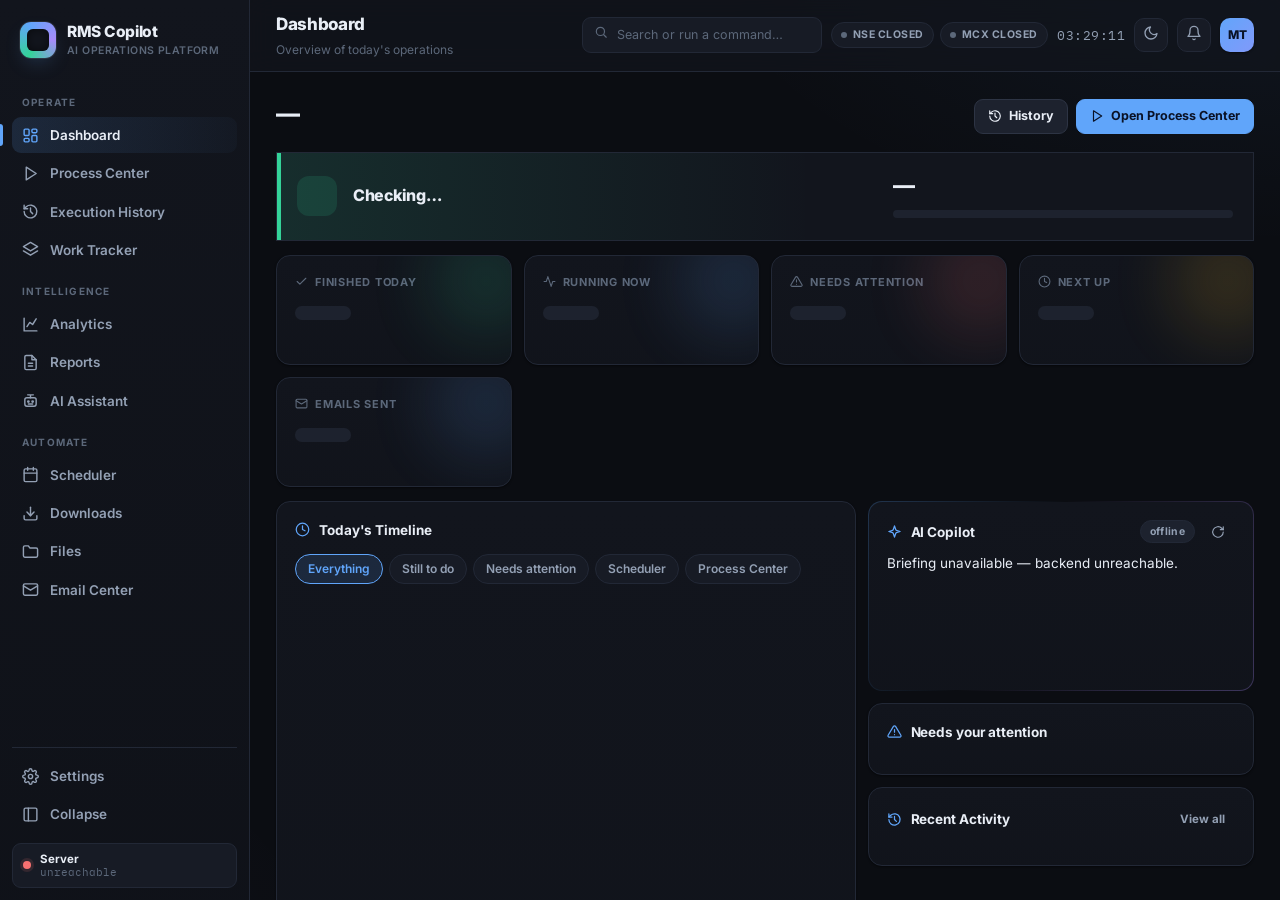
==== commit 652bccd9: "work tracker scroller fx" ====
--- a/platform/index.html
+++ b/platform/index.html
@@ -37,7 +37,7 @@
 <link rel="stylesheet" href="/platform/css/tokens.css?v=5">
 <link rel="stylesheet" href="/platform/css/app.css?v=5d">
 <link rel="stylesheet" href="/platform/css/scheduler.css?v=6">
-<link rel="stylesheet" href="/platform/css/tracker.css?v=8">
+<link rel="stylesheet" href="/platform/css/tracker.css?v=9">
 </head>
 <body>
 <div class="shell">
--- a/platform/css/tracker.css
+++ b/platform/css/tracker.css
@@ -81,9 +81,9 @@
 .wt-day .add input:focus { border-style: solid; border-color: var(--accent); }
 
 /* task window */
-.wt-win { display: grid; grid-template-columns: minmax(0, 1fr) 270px; gap: 0; max-height: 78vh; }
-.wt-main { padding: 18px 20px; overflow: auto; min-width: 0; }
-.wt-side { padding: 18px; border-left: 1px solid var(--line); background: color-mix(in srgb, var(--surface) 60%, var(--bg)); overflow: auto; }
+.wt-win { display: grid; grid-template-columns: minmax(0, 1fr) 270px; gap: 0; height: 72vh; max-height: 72vh; grid-template-rows: minmax(0, 1fr); }
+.wt-main { padding: 18px 20px; overflow-y: auto; min-width: 0; min-height: 0; }
+.wt-side { padding: 18px; border-left: 1px solid var(--line); background: color-mix(in srgb, var(--surface) 60%, var(--bg)); overflow-y: auto; min-height: 0; }
 .wt-side .f { margin-bottom: 13px; }
 .wt-side .wt-in, .wt-side .wt-sel { width: 100%; }
 .wt-title { width: 100%; font-size: 17px; font-weight: 800; letter-spacing: -.3px; background: transparent; border: 1px solid transparent; border-radius: var(--r-sm); color: var(--text); padding: 5px 7px; margin: -5px -7px 8px; outline: none; }
@@ -109,7 +109,7 @@
 .nav-count.late { background: var(--err); color: #fff; }
 html.rail .nav-count { display: none; }
 @media (max-width: 1250px) { .wt-board { grid-template-columns: repeat(3, minmax(0, 1fr)); } .wt-week { grid-template-columns: repeat(4, minmax(0, 1fr)); } .wt-kpis { grid-template-columns: repeat(3, minmax(0, 1fr)); } }
-@media (max-width: 900px) { .wt-two, .wt-win { grid-template-columns: 1fr; } .wt-side { border-left: none; border-top: 1px solid var(--line); } }
+@media (max-width: 900px) { .wt-two, .wt-win { grid-template-columns: 1fr; } .wt-win { height: auto; max-height: none; overflow-y: auto; grid-template-rows: none; } .wt-side { border-left: none; border-top: 1px solid var(--line); } }
 
 /* team diary + e-mail tracking */
 .wt-chip { display: inline-flex; gap: 6px; align-items: center; padding: 5px 12px; border-radius: 999px; border: 1px solid var(--line-2); background: var(--surface-2); color: var(--text-2); font-size: 12px; font-weight: 600; cursor: pointer; }
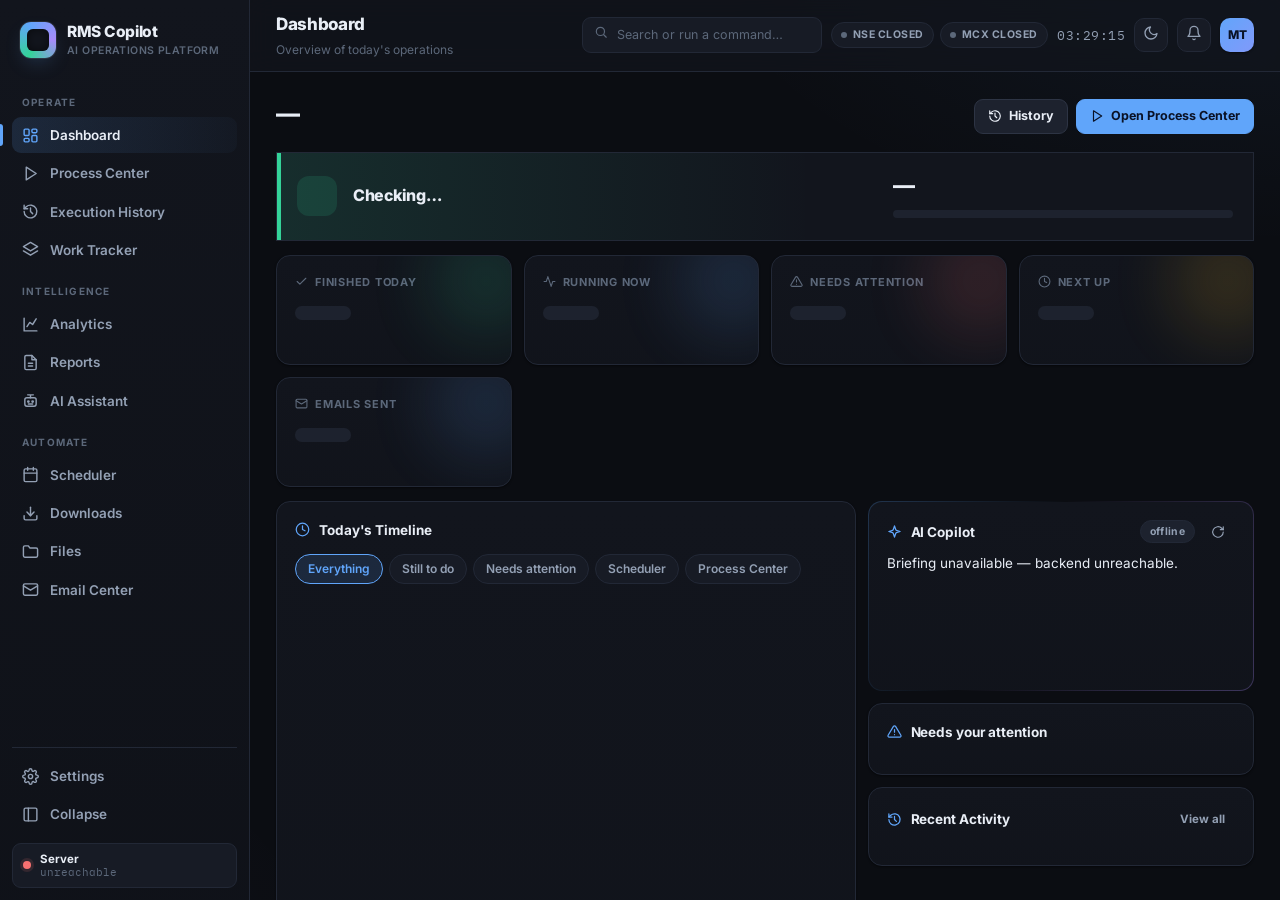
==== commit ca7afa15: "ms 15 backup fixes" ====
--- a/platform/index.html
+++ b/platform/index.html
@@ -137,7 +137,7 @@
 <script src="/platform/js/pages/dashboard.js?v=9"></script>
 <script src="/platform/js/pages/process.js?v=27"></script>
 <script src="/platform/js/pages/history.js?v=5"></script>
-<script src="/platform/js/pages/tracker.js?v=10"></script>
+<script src="/platform/js/pages/tracker.js?v=11"></script>
 <script src="/platform/js/pages/analytics.js?v=5"></script>
 <script src="/platform/js/pages/reports.js?v=5"></script>
 <script src="/platform/js/pages/ask.js?v=6"></script>
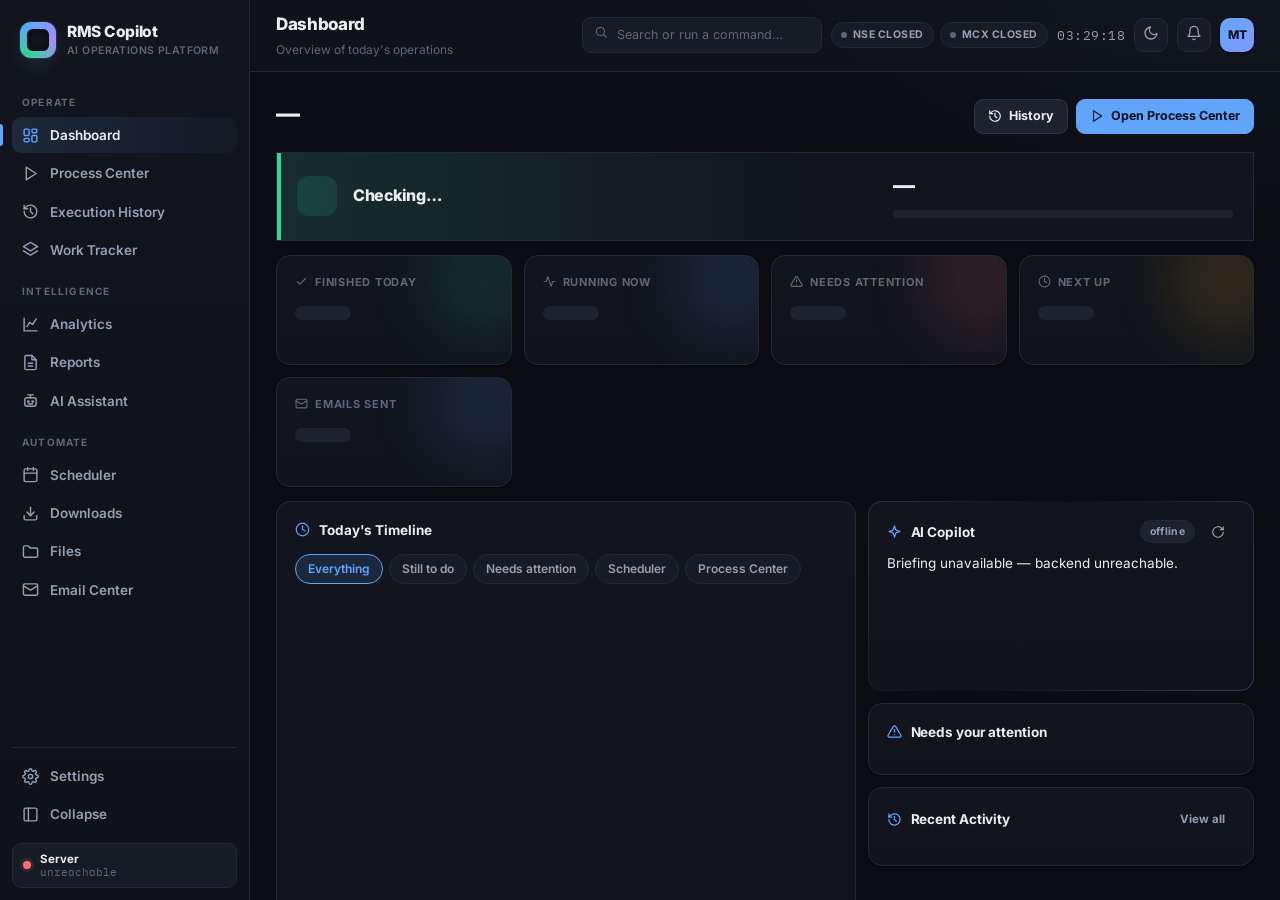
==== commit 8864707d: "dashboard ui fixes" ====
--- a/platform/index.html
+++ b/platform/index.html
@@ -134,7 +134,7 @@
 <script src="/platform/js/theme.js?v=5"></script>
 <script src="/platform/js/core.js?v=12"></script>
 <script src="/platform/js/charts.js?v=5"></script>
-<script src="/platform/js/pages/dashboard.js?v=9"></script>
+<script src="/platform/js/pages/dashboard.js?v=10"></script>
 <script src="/platform/js/pages/process.js?v=27"></script>
 <script src="/platform/js/pages/history.js?v=5"></script>
 <script src="/platform/js/pages/tracker.js?v=11"></script>
@@ -147,6 +147,6 @@
 <script src="/platform/js/pages/email.js?v=5"></script>
 <script src="/platform/js/pages/settings.js?v=5"></script>
 <script src="/platform/js/rms-busy.js?v=3"></script>
-<script src="/platform/js/app.js?v=10"></script>
+<script src="/platform/js/app.js?v=11"></script>
 </body>
 </html>
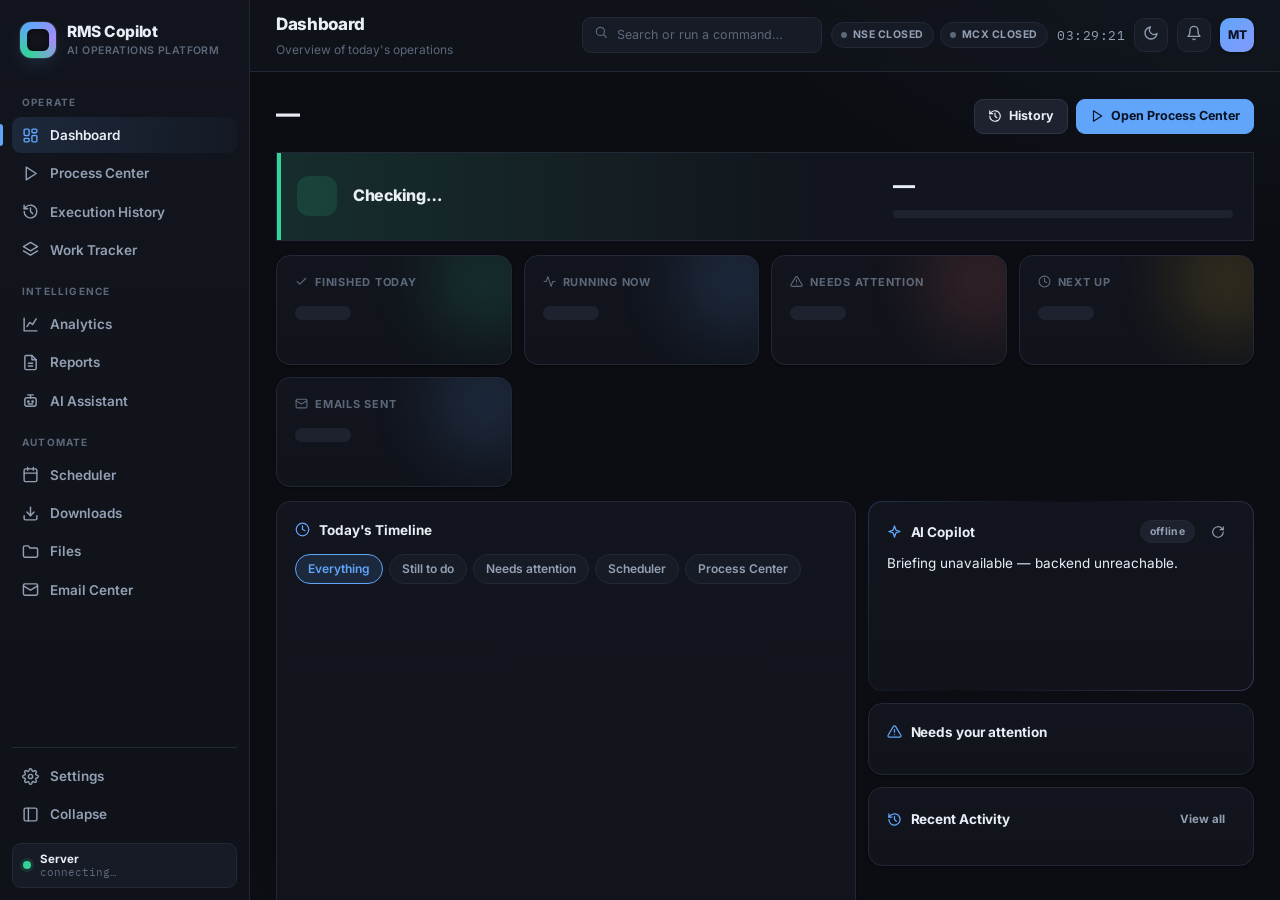
==== commit 9d3e75ab: "fo upload fix" ====
--- a/platform/index.html
+++ b/platform/index.html
@@ -135,7 +135,7 @@
 <script src="/platform/js/core.js?v=12"></script>
 <script src="/platform/js/charts.js?v=5"></script>
 <script src="/platform/js/pages/dashboard.js?v=10"></script>
-<script src="/platform/js/pages/process.js?v=27"></script>
+<script src="/platform/js/pages/process.js?v=28"></script>
 <script src="/platform/js/pages/history.js?v=5"></script>
 <script src="/platform/js/pages/tracker.js?v=11"></script>
 <script src="/platform/js/pages/analytics.js?v=5"></script>
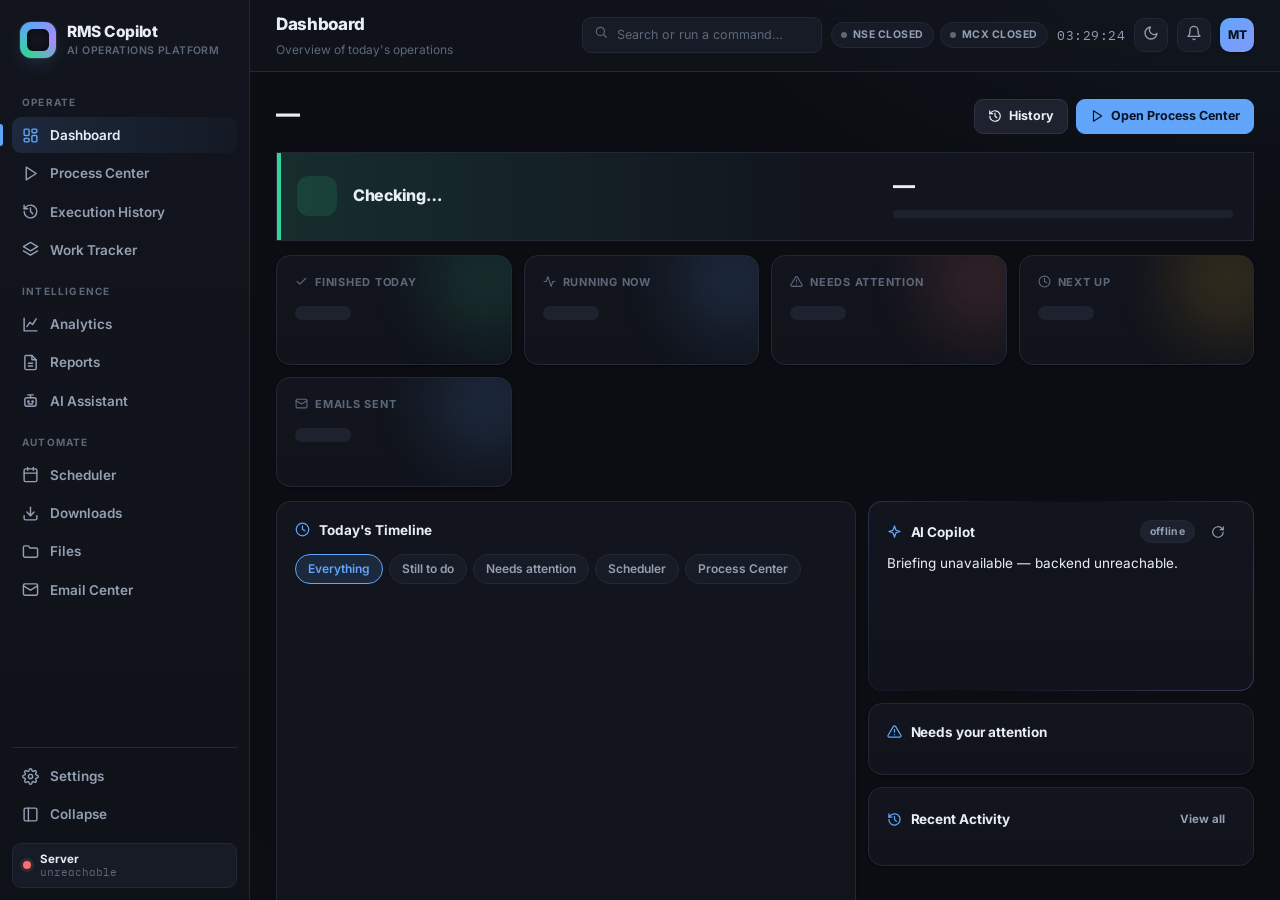
==== commit 2d097b76: "holiday fixes" ====
--- a/platform/index.html
+++ b/platform/index.html
@@ -133,6 +133,7 @@
 <script src="/platform/js/icons.js?v=5"></script>
 <script src="/platform/js/theme.js?v=5"></script>
 <script src="/platform/js/core.js?v=12"></script>
+<script src="/platform/js/process-closedday.js?v=1"></script>
 <script src="/platform/js/charts.js?v=5"></script>
 <script src="/platform/js/pages/dashboard.js?v=10"></script>
 <script src="/platform/js/pages/process.js?v=28"></script>
@@ -141,7 +142,7 @@
 <script src="/platform/js/pages/analytics.js?v=5"></script>
 <script src="/platform/js/pages/reports.js?v=5"></script>
 <script src="/platform/js/pages/ask.js?v=6"></script>
-<script src="/platform/js/pages/scheduler.js?v=18"></script>
+<script src="/platform/js/pages/scheduler.js?v=19"></script>
 <script src="/platform/js/pages/downloads.js?v=5"></script>
 <script src="/platform/js/pages/files.js?v=5"></script>
 <script src="/platform/js/pages/email.js?v=5"></script>
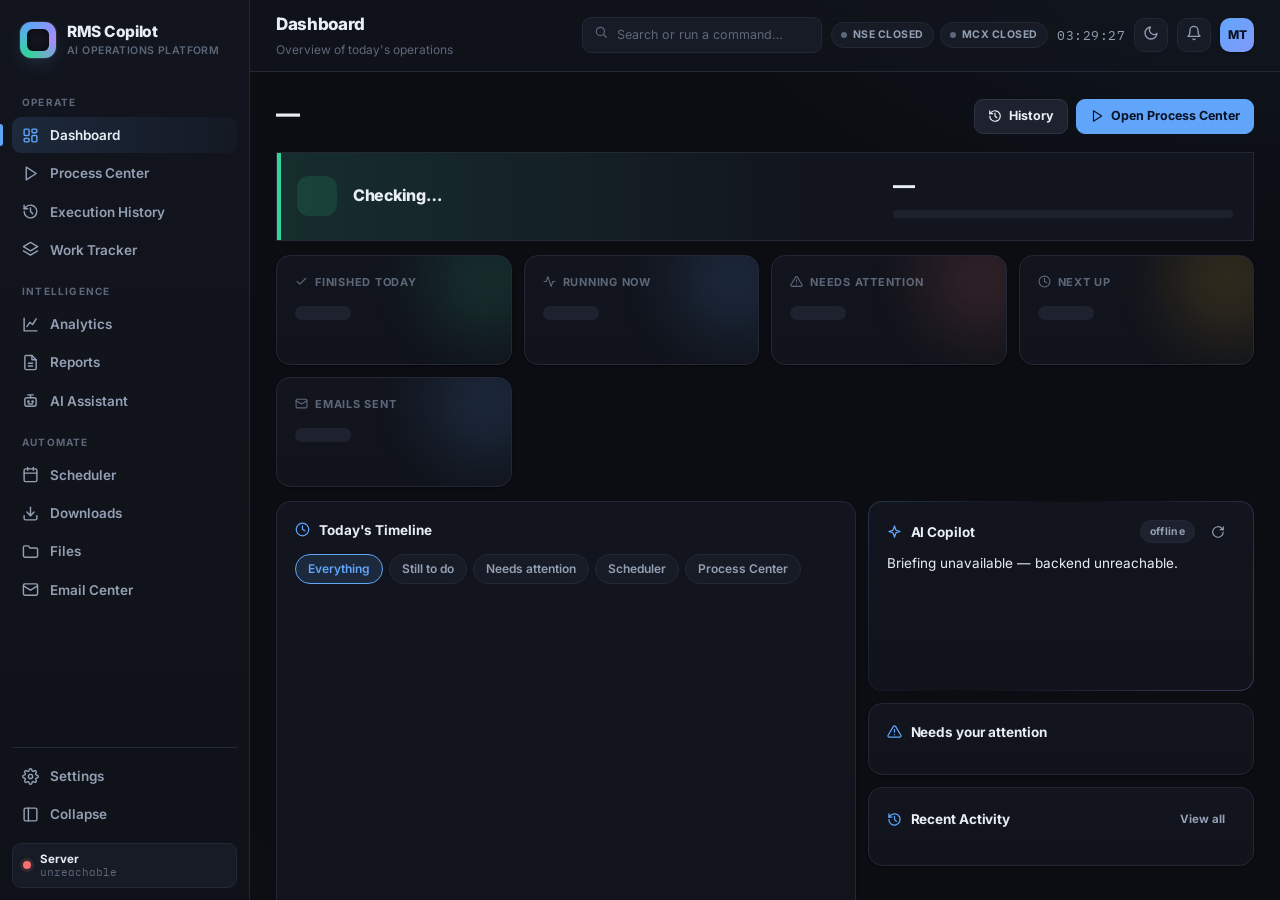
==== commit f4d8d2d7: "ui fixes dashboard" ====
--- a/platform/index.html
+++ b/platform/index.html
@@ -135,14 +135,14 @@
 <script src="/platform/js/core.js?v=12"></script>
 <script src="/platform/js/process-closedday.js?v=1"></script>
 <script src="/platform/js/charts.js?v=5"></script>
-<script src="/platform/js/pages/dashboard.js?v=10"></script>
-<script src="/platform/js/pages/process.js?v=28"></script>
+<script src="/platform/js/pages/dashboard.js?v=11"></script>
+<script src="/platform/js/pages/process.js?v=29"></script>
 <script src="/platform/js/pages/history.js?v=5"></script>
 <script src="/platform/js/pages/tracker.js?v=11"></script>
 <script src="/platform/js/pages/analytics.js?v=5"></script>
 <script src="/platform/js/pages/reports.js?v=5"></script>
 <script src="/platform/js/pages/ask.js?v=6"></script>
-<script src="/platform/js/pages/scheduler.js?v=19"></script>
+<script src="/platform/js/pages/scheduler.js?v=20"></script>
 <script src="/platform/js/pages/downloads.js?v=5"></script>
 <script src="/platform/js/pages/files.js?v=5"></script>
 <script src="/platform/js/pages/email.js?v=5"></script>
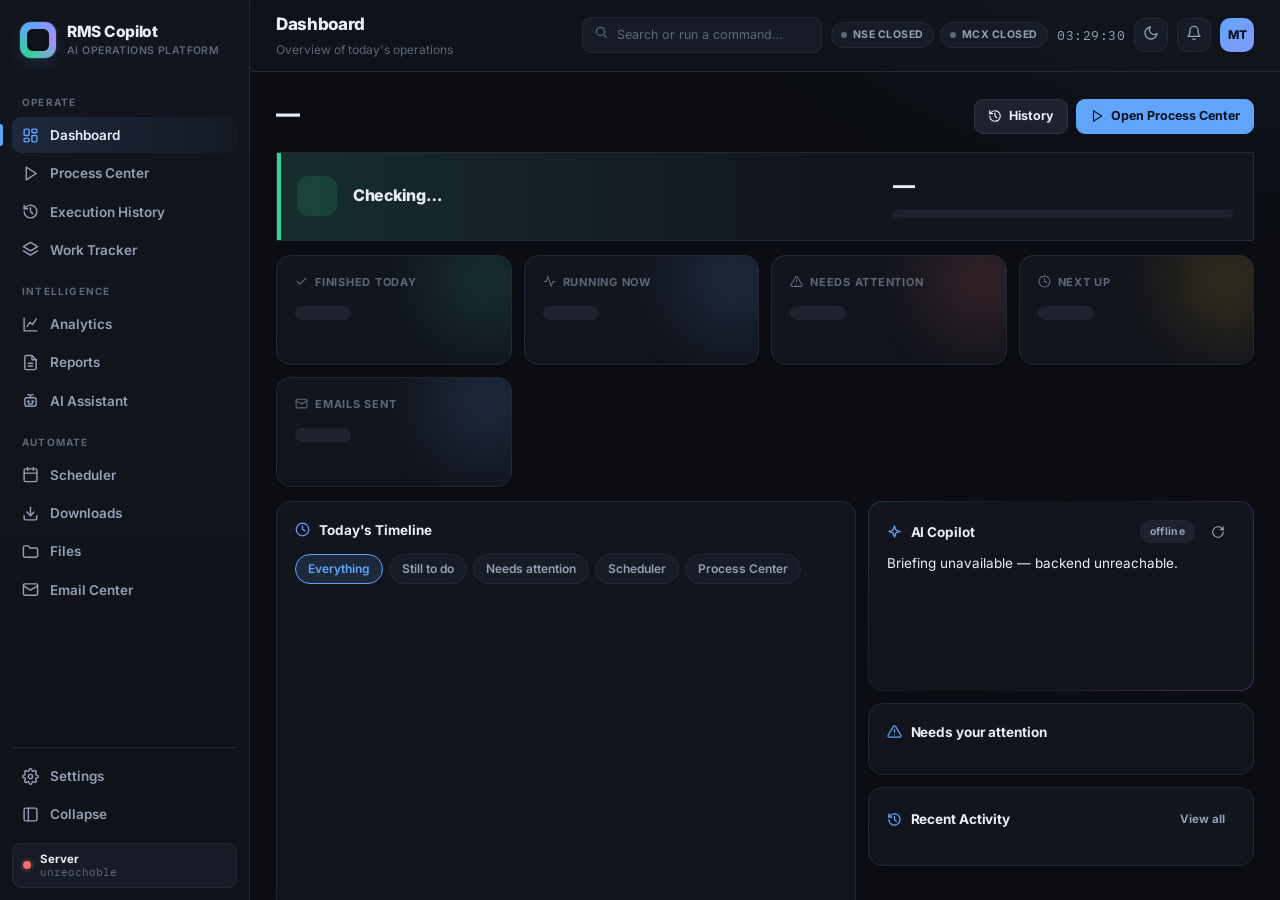
==== commit 6573aa9c: "ui fixes" ====
--- a/platform/index.html
+++ b/platform/index.html
@@ -135,8 +135,8 @@
 <script src="/platform/js/core.js?v=12"></script>
 <script src="/platform/js/process-closedday.js?v=1"></script>
 <script src="/platform/js/charts.js?v=5"></script>
-<script src="/platform/js/pages/dashboard.js?v=11"></script>
-<script src="/platform/js/pages/process.js?v=29"></script>
+<script src="/platform/js/pages/dashboard.js?v=12"></script>
+<script src="/platform/js/pages/process.js?v=30"></script>
 <script src="/platform/js/pages/history.js?v=5"></script>
 <script src="/platform/js/pages/tracker.js?v=11"></script>
 <script src="/platform/js/pages/analytics.js?v=5"></script>
